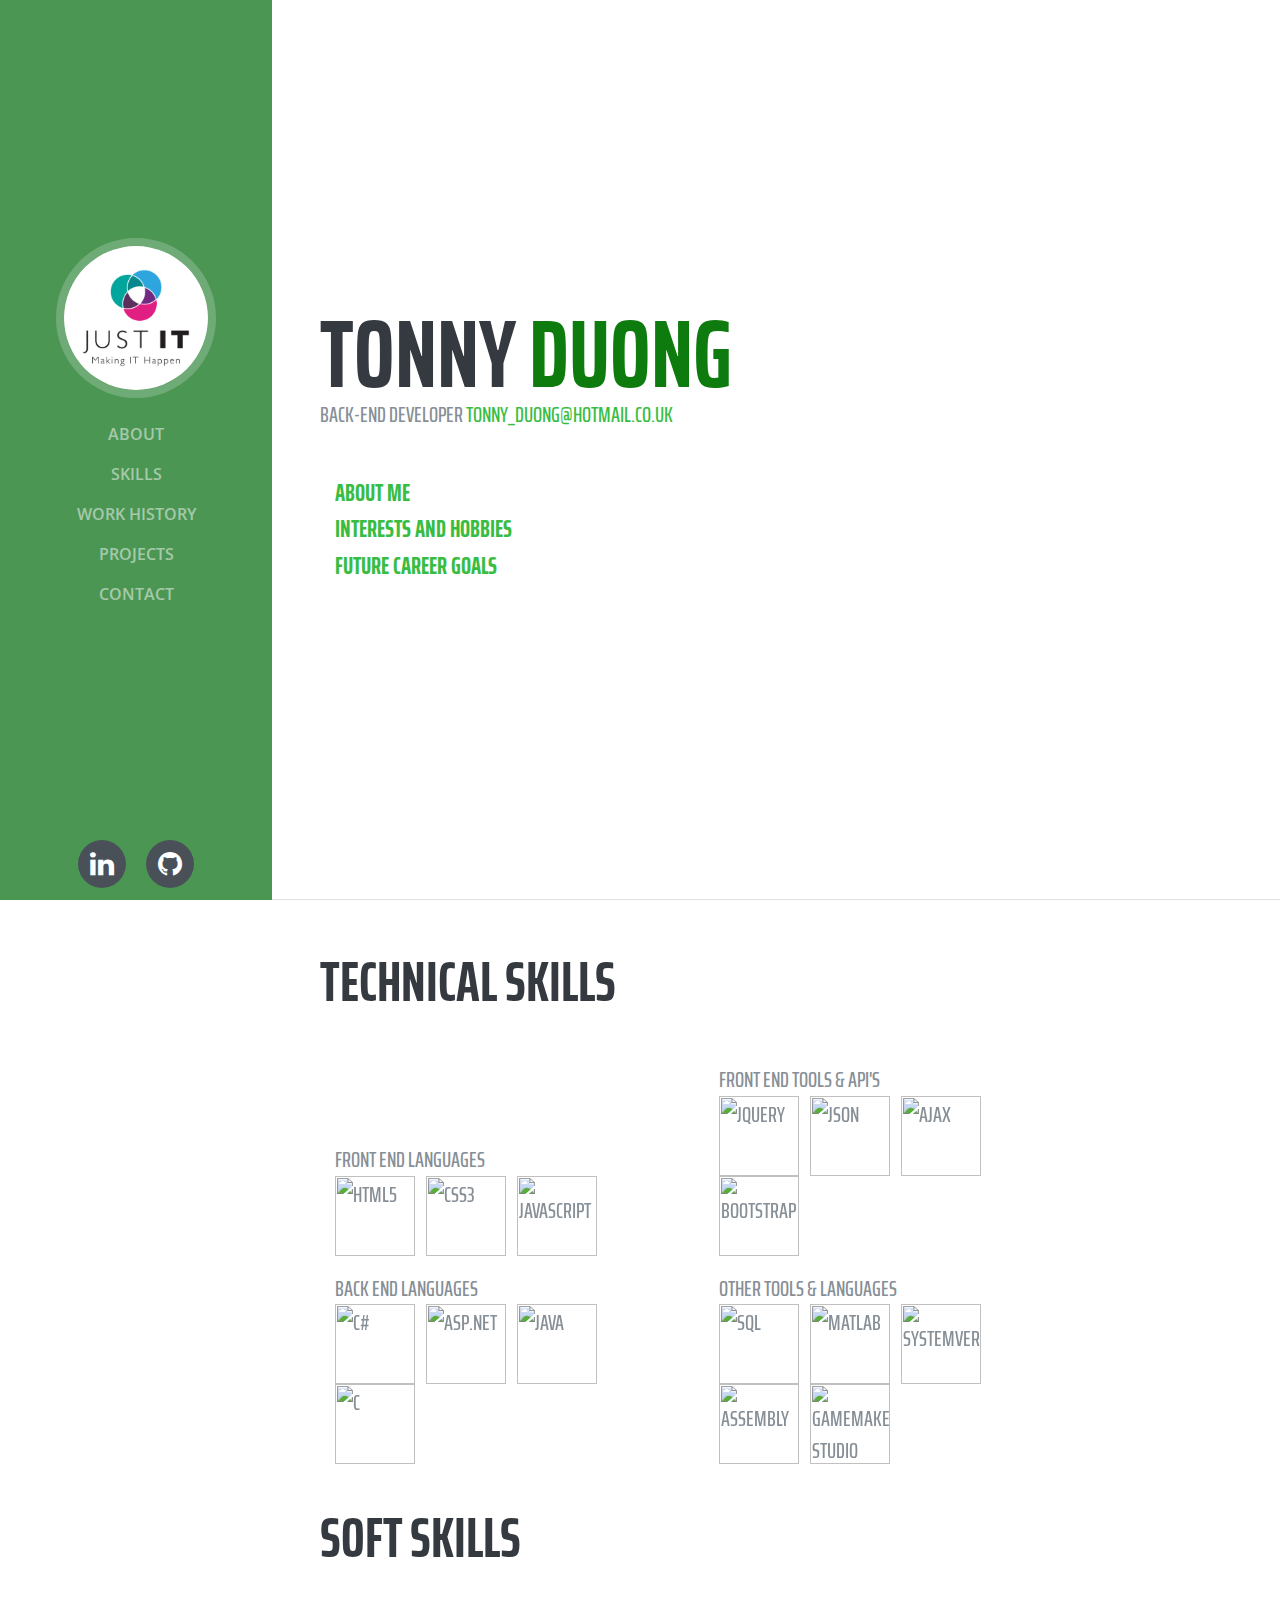
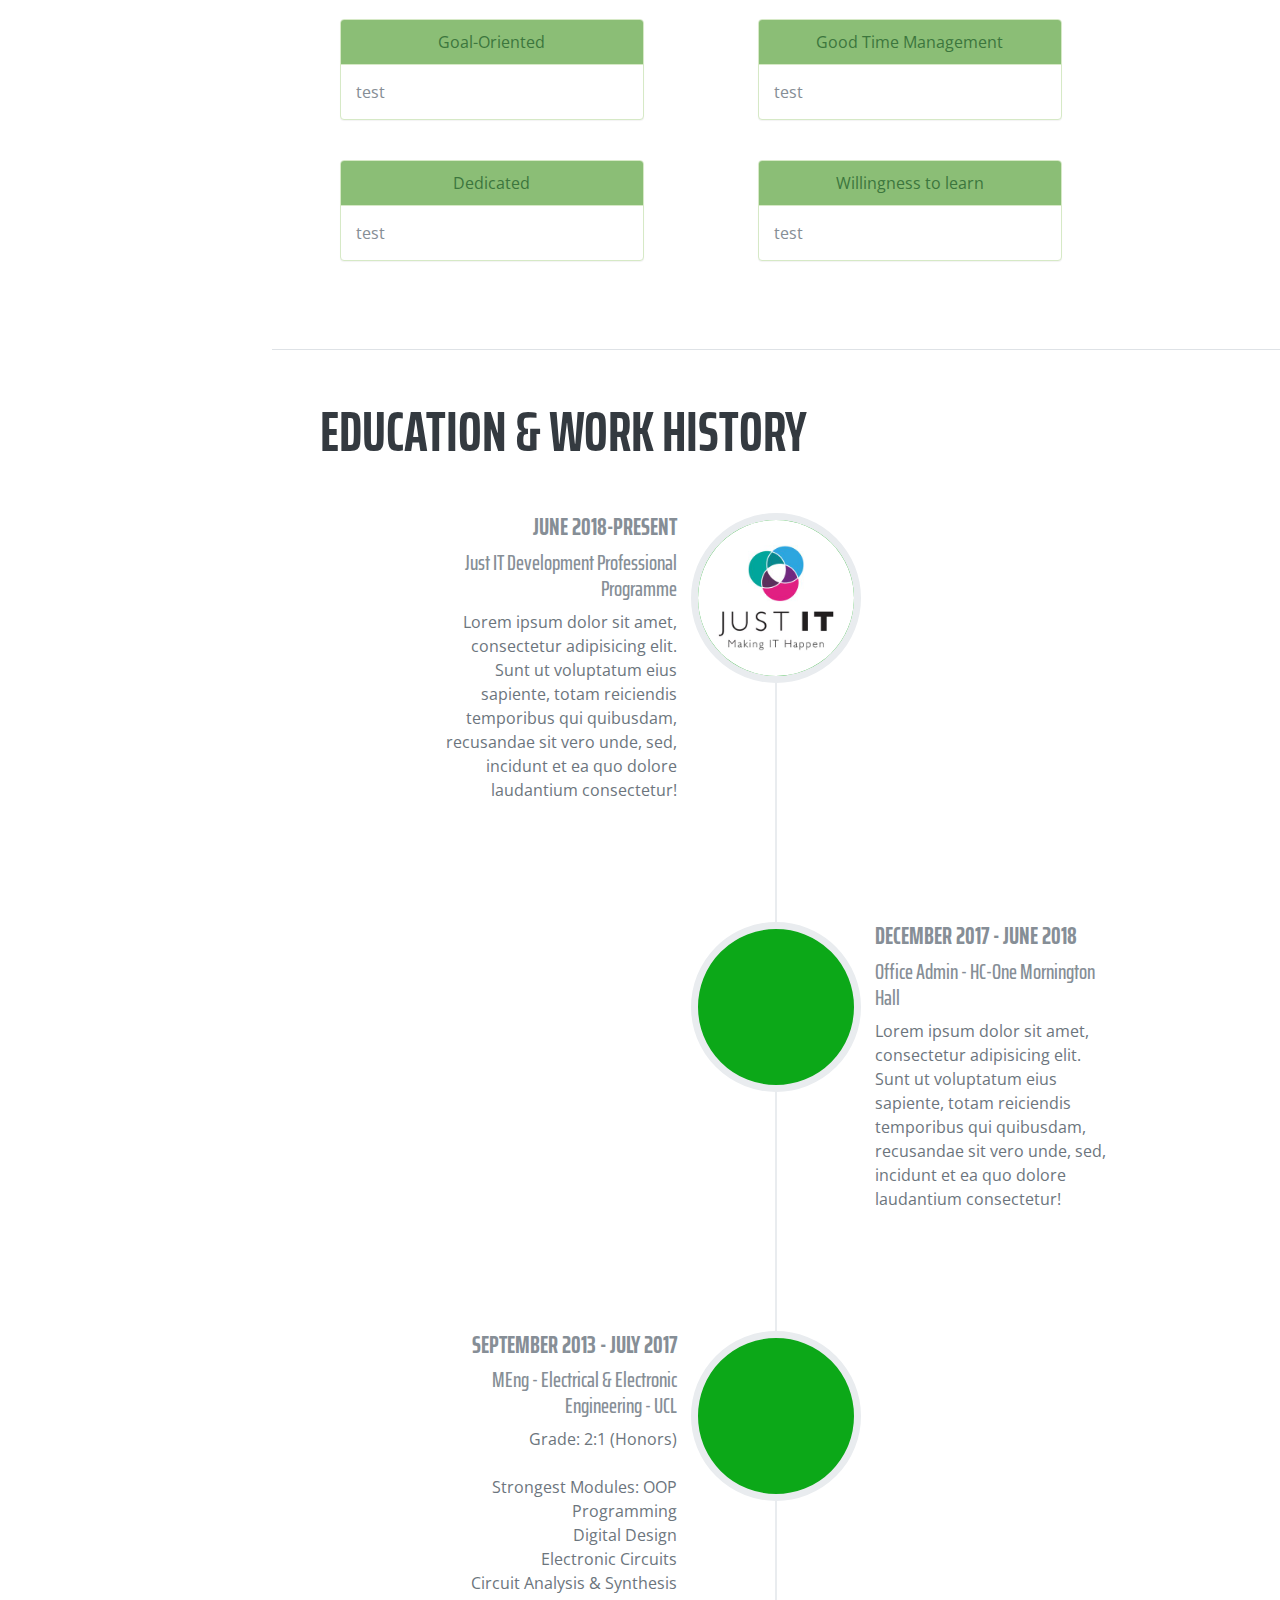
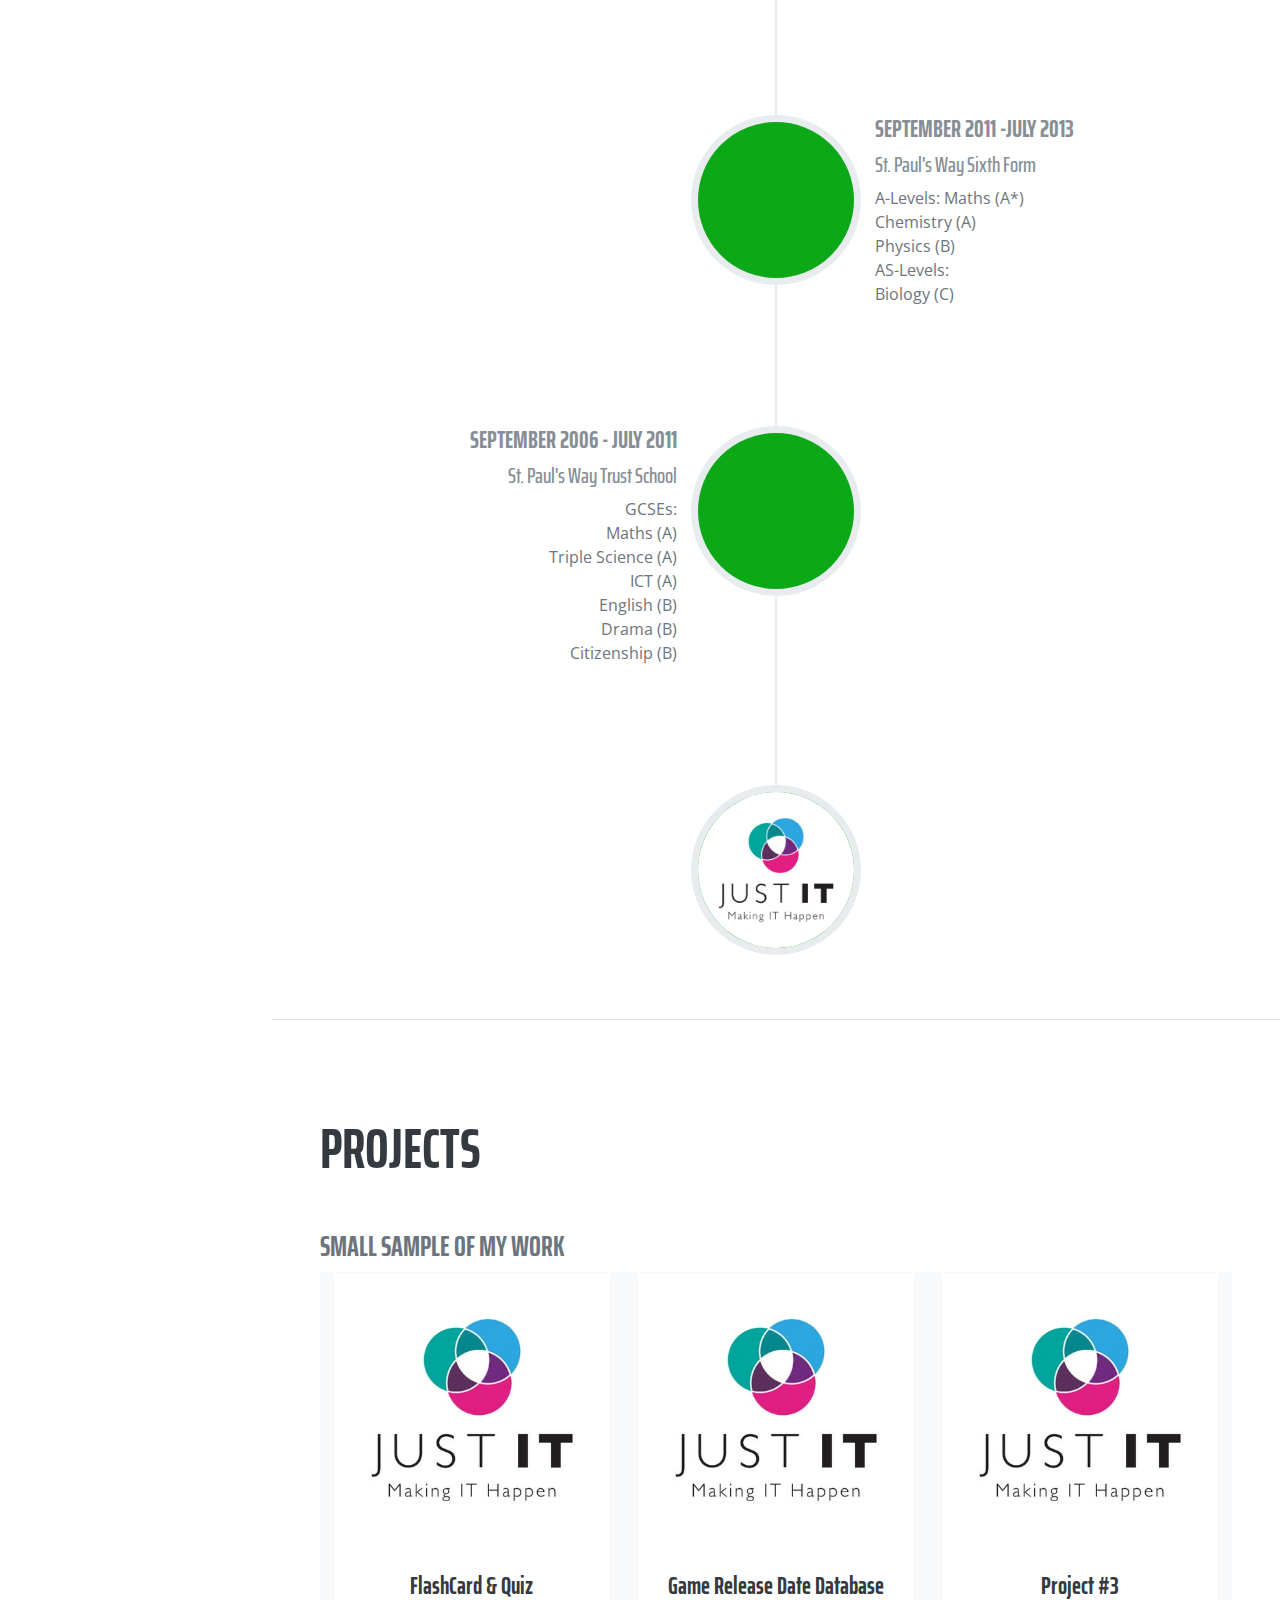
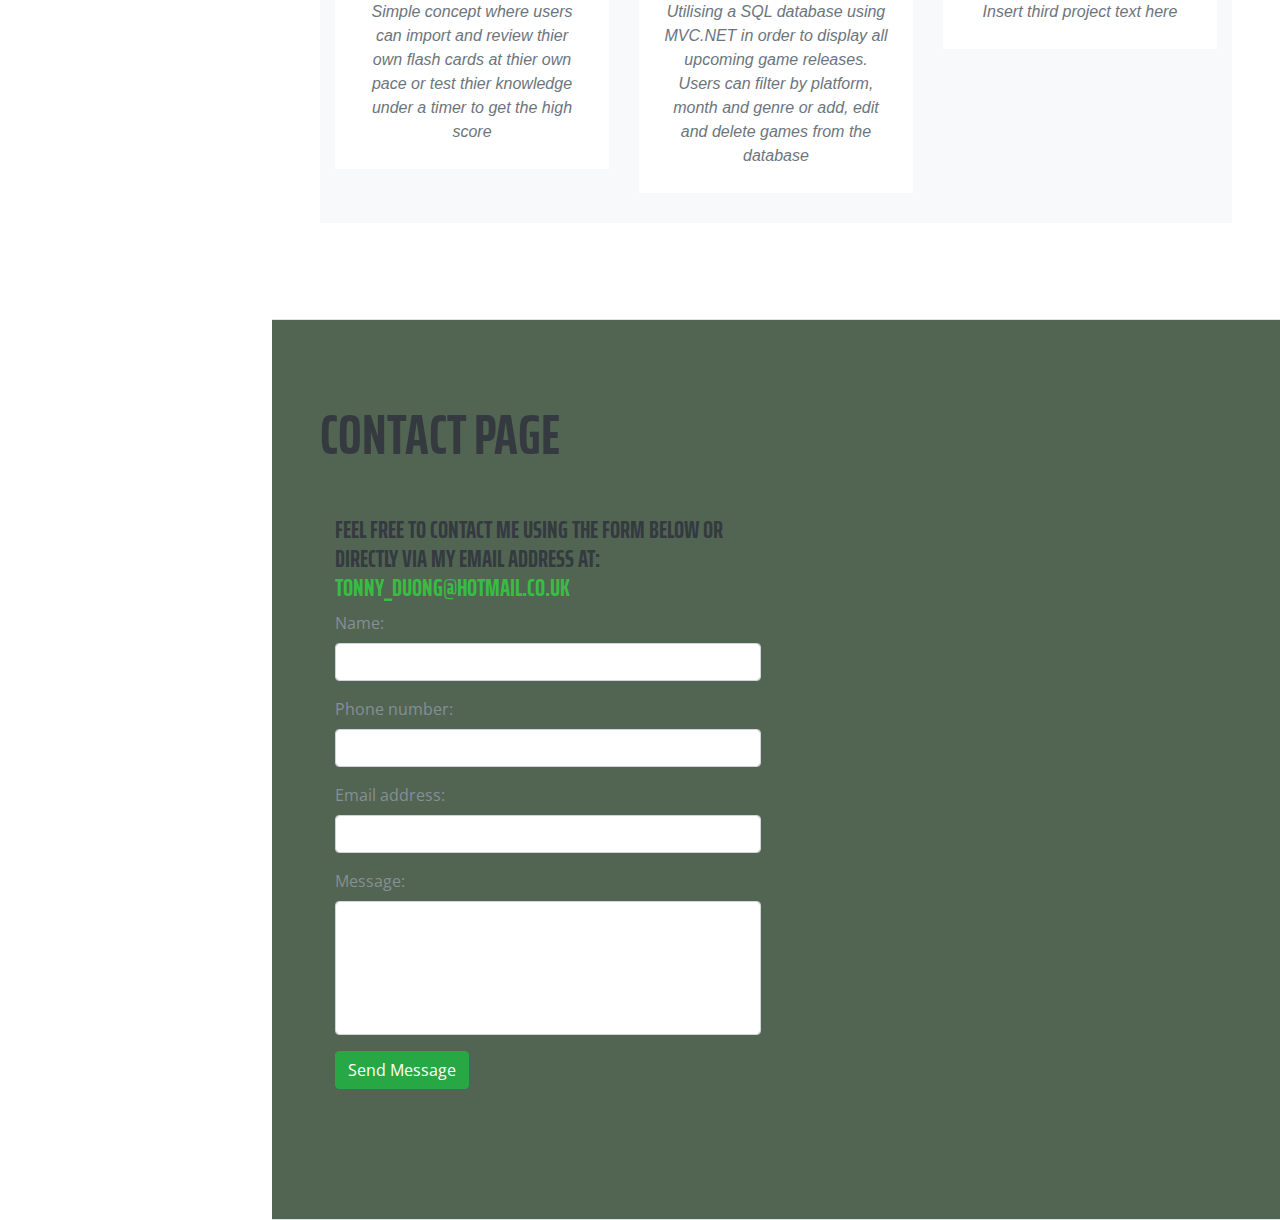
==== index.html @ c0d7cec2 "Add files via upload" ====
<!DOCTYPE html>
<html lang="en">

  <head>

    <meta charset="utf-8">
    <meta name="viewport" content="width=device-width, initial-scale=1, shrink-to-fit=no">
    <meta name="description" content="">
    <meta name="author" content="">

    <title>Portfolio - Tonny Duong</title>

    <!-- Bootstrap core CSS -->
<!--    <link href="vendor/bootstrap/css/bootstrap.min.css" rel="stylesheet">-->
    <link href="https://stackpath.bootstrapcdn.com/bootstrap/4.1.2/css/bootstrap.min.css" rel="stylesheet">
    <link href="../startbootstrap-resume-gh-pages/css/animate.css" rel="stylesheet">
      
    <!-- Custom fonts for this template -->
    <link href="https://fonts.googleapis.com/css?family=Saira+Extra+Condensed:100,200,300,400,500,600,700,800,900" rel="stylesheet">
    <link href="https://fonts.googleapis.com/css?family=Open+Sans:300,300i,400,400i,600,600i,700,700i,800,800i" rel="stylesheet">
    <link href="vendor/font-awesome/css/font-awesome.min.css" rel="stylesheet">
    <link href="vendor/devicons/css/devicons.min.css" rel="stylesheet">
    <link href="vendor/simple-line-icons/css/simple-line-icons.css" rel="stylesheet">


    <!-- GOOGLE FONTS--> 
      <link href="https://fonts.googleapis.com/css?family=Alex+Brush" rel="stylesheet">  <!--fancy-->
      <link href="https://fonts.googleapis.com/css?family=Press+Start+2P" rel="stylesheet">  <!--gamey-->
      
    <!-- Custom styles for this template -->
    <link href="css/resume.css" rel="stylesheet">

  </head>

  <body id="page-top">

<!-----------------------------NAVIGATION----------------------->
    <nav class="navbar navbar-expand-lg navbar-dark bg-primary fixed-top" id="sideNav">
      <a class="navbar-brand js-scroll-trigger" href="#page-top">
        <span class="d-block d-lg-none" style="font-family:'Alex Brush'; font-size:1.5em">Tonny Duong</span>
        <span class="d-none d-lg-block">
          <img class="img-fluid img-profile rounded-circle mx-auto mb-2" src="img/profile.jpg" alt="">
        </span>
      </a>
      <button class="navbar-toggler" type="button" data-toggle="collapse" data-target="#navbarSupportedContent" aria-controls="navbarSupportedContent" aria-expanded="false" aria-label="Toggle navigation">
        <span class="navbar-toggler-icon"></span>
      </button>
      <div class="collapse navbar-collapse" id="navbarSupportedContent">
        <ul class="navbar-nav">
          <li class="nav-item">
            <a class="nav-link js-scroll-trigger" href="#about">About</a>
          </li>
          <li class="nav-item">
            <a class="nav-link js-scroll-trigger" href="#mySkills">Skills</a>
          </li>
          <li class="nav-item">
            <a class="nav-link js-scroll-trigger" href="#myHistory">Work History</a>
          </li>
          <li class="nav-item">
            <a class="nav-link js-scroll-trigger" href="#myProjects">Projects</a>
          </li>
          <li class="nav-item">
            <a class="nav-link js-scroll-trigger" href="#contact">Contact</a>
          </li>
<!--
          <li class="nav-item">
            <a class="nav-link js-scroll-trigger" href="#awards">Awards</a>
          </li>
-->
        </ul>
          
      </div>
        <ul class="list-inline list-social-icons mb-0">
<!--
        <li class="list-inline-item">
          <a href="#">
            <span class="fa-stack fa-lg">
              <i class="fa fa-circle fa-stack-2x"></i>
              <i class="fa fa-facebook fa-stack-1x fa-inverse"></i>
            </span>
          </a>
        </li>
-->
<!--
        <li class="list-inline-item">
          <a href="#">
            <span class="fa-stack fa-lg">
              <i class="fa fa-circle fa-stack-2x"></i>
              <i class="fa fa-twitter fa-stack-1x fa-inverse"></i>
            </span>
          </a>
        </li>
-->
        <li class="list-inline-item">
          <a href="https://uk.linkedin.com/in/tonny-duong-07490477627">
            <span class="fa-stack fa-lg">
              <i class="fa fa-circle fa-stack-2x"></i>
              <i class="fa fa-linkedin fa-stack-1x fa-inverse"></i>
            </span>
          </a>
        </li>
        <li class="list-inline-item">
          <a href="https://github.com/TonyDuon">
            <span class="fa-stack fa-lg">
              <i class="fa fa-circle fa-stack-2x"></i>
              <i class="fa fa-github fa-stack-1x fa-inverse"></i>
            </span>
          </a>
        </li>
      </ul>
    </nav>

<!-----------------------------HOME PAGE------------------------>
    <div class="container-fluid p-0">

      <section class="resume-section p-3 p-lg-5 d-flex d-column" id="about" 
               style="background-image: url(../startbootstrap-resume-gh-pages/img/background-home.jpeg); 
                      background-repeat: no-repeat; 
                      background-size: cover;">
        <div class="my-auto">
          <h1 class="mb-0" >Tonny
            <span class="text-primary">Duong</span>
          </h1>
          <div class="subheading mb-5">Back-End Developer
            <a href="tonny_duong@hotmail.co.uk">tonny_duong@hotmail.co.uk</a>
          </div>
<!--          <p class="mb-5">I am experienced in leveraging agile frameworks to provide a robust synopsis for high level overviews. Iterative approaches to corporate strategy foster collaborative thinking to further the overall value proposition.</p>-->
            
  <div class="container">
  <div class="panel-group" id="accordion">
    <div class="panel panel-info">
      <div class="panel-heading">
        <h4 class="panel-title">
          <a data-toggle="collapse" data-parent="#accordion" href="#collapse1">About Me</a>
        </h4>
      </div>
      <div id="collapse1" class="panel-collapse collapse in">
        <div class="panel-body  aboutText">About Me Text</div><br>
      </div>
    </div>
    <div class="panel panel-danger">
      <div class="panel-heading">
        <h4 class="panel-title">
          <a data-toggle="collapse" data-parent="#accordion" href="#collapse2">Interests and Hobbies</a>
        </h4>
      </div>
      <div id="collapse2" class="panel-collapse collapse">
        <div class="panel-body aboutText">Lorem ipsum dolor sit amet, consectetur adipisicing elit,
        sed do eiusmod tempor incididunt ut labore et dolore magna aliqua. Ut enim ad minim veniam,
        quis nostrudnostrud exercitation ullamco laboris nisi ut aliquip ex ea commodo consequat.</div><br>
      </div>
    </div>
    <div class="panel panel-success">
      <div class="panel-heading">
        <h4 class="panel-title">
          <a data-toggle="collapse" data-parent="#accordion" href="#collapse3">Future Career Goals</a>
        </h4>
      </div>
      <div id="collapse3" class="panel-collapse collapse">
        <div class="panel-body  aboutText">Lorem ipsum dolor sit amet, consectetur adipisicing elit,
        sed do eiusmod tempor incididunt ut labore et dolore magna aliqua. Ut enim ad minim veniam,
        quis nostrud exercitation ullamco laboris nisi ut aliquip ex ea commodo consequat.</div><br>
      </div>
    </div>
  </div> 
</div>    
        </div>
      </section>
      </div>
<!-----------------------------SKILLS--------------------------->
        
      <section class="resume-section p-3 p-lg-5 d-flex flex-column" id="mySkills">
        <div class="my-auto">
          <h2 class="mb-5 wow animated fadeInUp">Technical Skills</h2>

            <div class="subheading  col-md-5 wow animated fadeInUp" style="display:inline-block;"> Front End Languages
            
            <ul class="list-inline  wow animated delay-1s fadeIn" >
                <li class="list-inline-item"><img src="../startbootstrap-resume-gh-pages/img/HTML_Logo.png" class="myIcon" Title="HTML5"/></li>  
                <li class="list-inline-item"><img src="../startbootstrap-resume-gh-pages/img/CSS_Logo.png" class="myIcon" Title="CSS3"/></li>
                <li class="list-inline-item"><img src="../startbootstrap-resume-gh-pages/img/Javascript_Logo.png" class="myIcon" Title="Javascript"/></li>
                
            </ul>
            </div> 
            
            <div class="subheading  col-md-5 wow animated fadeInUp" style="display:inline-block;"> Front End Tools &amp; API's
            <ul class="list-inline  wow animated delay-1s fadeIn" >
                <li class="list-inline-item"><img src="../startbootstrap-resume-gh-pages/img/JQuery_Logo.png" class="myIcon" Title="JQuery"/></li>
                <li class="list-inline-item"><img src="../startbootstrap-resume-gh-pages/img/JSON_Logo.png" class="myIcon" Title="JSON"/></li>
                <li class="list-inline-item"><img src="../startbootstrap-resume-gh-pages/img/AJAX_logo.png" class="myIcon" Title="AJAX"/></li>
                <li class="list-inline-item"><img src="../startbootstrap-resume-gh-pages/img/Bootstrap_logo.png" class="myIcon" Title="Bootstrap"/></li>
            </ul>
            </div>
<!--
          <ul class="list-inline list-icons">
            <li class="list-inline-item">
              <i class="devicons devicons-html5"></i>
            </li>
            <li class="list-inline-item">
              <i class="devicons devicons-css3"></i>
            </li>
            <li class="list-inline-item">
              <i class="devicons devicons-javascript"></i>
            </li>
            <li class="list-inline-item">
              <i class="devicons devicons-jquery"></i>
            </li>
            <li class="list-inline-item">
              <i class="devicons devicons-sass"></i>
            </li>
            <li class="list-inline-item">
              <i class="devicons devicons-less"></i>
            </li>
            <li class="list-inline-item">
              <i class="devicons devicons-bootstrap"></i>
            </li>
            <li class="list-inline-item">
              <i class="devicons devicons-wordpress"></i>
            </li>
            <li class="list-inline-item">
              <i class="devicons devicons-grunt"></i>
            </li>
            <li class="list-inline-item">
              <i class="devicons devicons-gulp"></i>
            </li>
            <li class="list-inline-item">
              <i class="devicons devicons-npm"></i>
            </li>
          </ul>
-->
            
            
            
            
            
        <div class="subheading col-md-5 wow animated fadeInUp" style="display:inline-block;">Back End Languages
            
        <ul class="list-inline  wow animated delay-1s fadeIn">
            <li class="list-inline-item"><img src="../startbootstrap-resume-gh-pages/img/CSharp_Logo.png" class="myIcon" Title="C#"/></li>    
            <li class="list-inline-item"><img src="../startbootstrap-resume-gh-pages/img/ASPNet_Logo.jpg" class="myIcon" Title="ASP.NET"/></li> 
<!--            <li class="list-inline-item">MVC</li> -->
            <li class="list-inline-item"><img src="../startbootstrap-resume-gh-pages/img/Java_Logo.png" class="myIcon" Title="Java"/></li>    
            <li class="list-inline-item"><img src="../startbootstrap-resume-gh-pages/img/C_Logo.png" class="myIcon" Title="C"/></li>      
        </ul>    
        </div>   
            
        <div class="subheading col-md-5 wow animated fadeInUp" style="display:inline-block;">Other Tools &amp; Languages 
        <ul class="list-inline  wow animated delay-1s fadeIn">
               
            <li class="list-inline-item"><img src="../startbootstrap-resume-gh-pages/img/SQL_Logo.png" class="myIcon" Title="SQL"/></li>
            <li class="list-inline-item"><img src="../startbootstrap-resume-gh-pages/img/Matlab_Logo.png" class="myIcon" Title="Matlab"/></li>
            <li class="list-inline-item"><img src="../startbootstrap-resume-gh-pages/img/SystemVerilog.png" class="myIcon" Title="SystemVerilog"/></li>
            <li class="list-inline-item"><img src="../startbootstrap-resume-gh-pages/img/Assembly_Logo.png" class="myIcon" Title="Assembly"/></li>
            <li class="list-inline-item"><img src="../startbootstrap-resume-gh-pages/img/GameMakerStudio-Logo.png" class="myIcon" Title="Gamemaker Studio"/></li>
        </ul>    
        </div>   
            
            
            
<!--
       <div class="subheading mb-3 wow animated fadeInUp">Programming Softwares</div>
       <ul class="list-inline wow animated delay-1s fadeInUp">
            
            <li class="list-inline-item"><img src="../startbootstrap-resume-gh-pages/img/Visualstudio_Logo.png" class="myIcon" Title="Visual Studio 2017"/></li>
            <li class="list-inline-item"><img src="../startbootstrap-resume-gh-pages/img/sql-server-17_Logo.png" class="myIcon" Title="Microsoft SQL Server Management Studio 17"/></li>
            <li class="list-inline-item"><img src="../startbootstrap-resume-gh-pages/img/Brackets_Logo.png" class="myIcon" Title="Brackets"/></li>
            <li class="list-inline-item"><img src="../startbootstrap-resume-gh-pages/img/Eclipse_Logo.jpeg" class="myIcon" Title="Eclipse"/></li>
            <li class="list-inline-item"><img src="../startbootstrap-resume-gh-pages/img/Energia_Logo.png" class="myIcon" Title="Energia"/></li>
           <li class="list-inline-item"><img src="../startbootstrap-resume-gh-pages/img/Unity_Logo.png" class="myIcon" Title="Unity"/></li>
           
        </ul>
-->
<!--
          <div class="resume-item d-flex flex-column flex-md-row mb-5">
            <div class="resume-content mr-auto">
              <h3 class="mb-0">Senior Web Developer</h3>
              <div class="subheading mb-3">Intelitec Solutions</div>
              <p>Bring to the table win-win survival strategies to ensure proactive domination. At the end of the day, going forward, a new normal that has evolved from generation X is on the runway heading towards a streamlined cloud solution. User generated content in real-time will have multiple touchpoints for offshoring.</p>
            </div>
            <div class="resume-date text-md-right">
              <span class="text-primary">March 2013 - Present</span>
            </div>
          </div>

          <div class="resume-item d-flex flex-column flex-md-row mb-5">
            <div class="resume-content mr-auto">
              <h3 class="mb-0">Web Developer</h3>
              <div class="subheading mb-3">Intelitec Solutions</div>
              <p>Capitalize on low hanging fruit to identify a ballpark value added activity to beta test. Override the digital divide with additional clickthroughs from DevOps. Nanotechnology immersion along the information highway will close the loop on focusing solely on the bottom line.</p>
            </div>
            <div class="resume-date text-md-right">
              <span class="text-primary">December 2011 - March 2013</span>
            </div>
          </div>
-->
<br><br>
          <h2 class="mb-5 wow animated fadeInUp">Soft Skills</h2>
            
          
<div class="basicboot skillContainer" style="text-align: left; display:inline-block;" >

    <div class="basicboot  panel panel-success col-md-4 wow animated fadeInLeft skill" style="padding-left:0px; padding-right:0px;">
      <div class="basicboot panel-heading" style=" text-align: center;">Goal-Oriented</div>
      <div class="basicboot panel-body wow animated fadeIn delay-1s">test</div>
    </div>

    <div class="basicboot skill panel panel-success col-md-4 wow animated fadeInRight" style="padding-left:0px; padding-right:0px;">
      <div class="basicboot panel-heading" style=" text-align: center;">Good Time Management</div>
      <div class="basicboot panel-body wow animated fadeIn delay-1s">test</div>
    </div>

    <div class="basicboot skill panel panel-success col-md-4 wow animated fadeInLeft" style="padding-left:0px; padding-right:0px;">
      <div class="basicboot panel-heading" style=" text-align: center;">Dedicated</div>
      <div class="basicboot panel-body wow animated fadeIn delay-1s">test</div>
    </div> 

    <div class="basicboot skill panel panel-success col-md-4 wow animated fadeInRight" style="padding-left:0px; padding-right:0px;">
      <div class="basicboot panel-heading" style=" text-align: center;">Willingness to learn</div>
      <div class="basicboot panel-body wow animated fadeIn delay-1s">test</div>
    </div>
 
</div>
            
<!--          <div class="subheading mb-3">Workflow</div>-->
<!--
          <ul class="fa-ul mb-0">
            <li>
              <i class="fa-li fa fa-check"></i>
              Mobile-First, Responsive Design</li>
            <li>
              <i class="fa-li fa fa-check"></i>
              Cross Browser Testing &amp; Debugging</li>
            <li>
              <i class="fa-li fa fa-check"></i>
              Cross Functional Teams</li>
            <li>
              <i class="fa-li fa fa-check"></i>
              Agile Development &amp; Scrum</li>
          </ul>
-->
<!--
          <div class="resume-item d-flex flex-column flex-md-row mb-5">
            <div class="resume-content mr-auto">
              <h3 class="mb-0">Junior Web Designer</h3>
              <div class="subheading mb-3">Shout! Media Productions</div>
              <p>Podcasting operational change management inside of workflows to establish a framework. Taking seamless key performance indicators offline to maximise the long tail. Keeping your eye on the ball while performing a deep dive on the start-up mentality to derive convergence on cross-platform integration.</p>
            </div>
            <div class="resume-date text-md-right">
              <span class="text-primary">July 2010 - December 2011</span>
            </div>
          </div>

          <div class="resume-item d-flex flex-column flex-md-row">
            <div class="resume-content mr-auto">
              <h3 class="mb-0">Web Design Intern</h3>
              <div class="subheading mb-3">Shout! Media Productions</div>
              <p>Collaboratively administrate empowered markets via plug-and-play networks. Dynamically procrastinate B2C users after installed base benefits. Dramatically visualize customer directed convergence without revolutionary ROI.</p>
            </div>
            <div class="resume-date text-md-right">
              <span class="text-primary">September 2008 - June 2010</span>
            </div>
          </div>
-->

        </div>

          
          
      </section>

 <!-----------------------------HISTORY-------------------------> 
      <section class="resume-section p-3 p-lg-5 d-flex flex-column" id="myHistory">
        <div class="my-auto">
          <h2 class="mb-5 wow animated fadeInUp">Education &amp; Work History</h2>

<!--
          <div class="resume-item d-flex flex-column flex-md-row mb-5">
            <div class="resume-content mr-auto">
              <h3 class="mb-0">University of Colorado Boulder</h3>
              <div class="subheading mb-3">Bachelor of Science</div>
              <div>Computer Science - Web Development Track</div>
              <p>GPA: 3.23</p>
            </div>
            <div class="resume-date text-md-right">
              <span class="text-primary">August 2006 - May 2010</span>
            </div>
          </div>

          <div class="resume-item d-flex flex-column flex-md-row">
            <div class="resume-content mr-auto">
              <h3 class="mb-0">James Buchanan High School</h3>
              <div class="subheading mb-3">Technology Magnet Program</div>
              <p>GPA: 3.56</p>
            </div>
            <div class="resume-date text-md-right">
              <span class="text-primary">August 2002 - May 2006</span>
            </div>
          </div>
-->

        </div>
          
<!--              <section id="about">-->
      <div class="container">
<!--
        <div class="row">
          <div class="col-lg-12 text-center">
            <h2 class="section-heading text-uppercase">About</h2>
            <h3 class="section-subheading text-muted">Lorem ipsum dolor sit amet consectetur.</h3>
          </div>
        </div>
-->
        <div class="row">
          <div class="col-lg-12">
            <ul class="timeline">
<!--
                <li class="timeline-inverted">
                <div class="timeline-image">
                  <img class="rounded-circle img-fluid" src="img/about/2.jpg" alt="">
                </div>
                <div class="timeline-panel">
                  <div class="timeline-heading">
                    <h4>March 2011</h4>
                    <h4 class="subheading">An Agency is Born</h4>
                  </div>
                  <div class="timeline-body">
                    <p class="text-muted">Lorem ipsum dolor sit amet, consectetur adipisicing elit. Sunt ut voluptatum eius sapiente, totam reiciendis temporibus qui quibusdam, recusandae sit vero unde, sed, incidunt et ea quo dolore laudantium consectetur!</p>
                  </div>
                </div>
              </li>
-->
              <li class="wow animated fadeInUp">
                <div class="timeline-image">
                  <img class="rounded-circle img-fluid" src="../startbootstrap-resume-gh-pages/img/profile.jpg" alt="">
                </div>
                <div class="timeline-panel wow animated fadeInRight">
                  <div class="timeline-heading">
                    <h4>June 2018-Present</h4>
                    <h4 class="subheading">Just IT Development Professional Programme</h4>
                  </div>
                  <div class="timeline-body">
                    <p class="text-muted">Lorem ipsum dolor sit amet, consectetur adipisicing elit. Sunt ut voluptatum eius sapiente, totam reiciendis temporibus qui quibusdam, recusandae sit vero unde, sed, incidunt et ea quo dolore laudantium consectetur!</p>
                  </div>
                </div>
              </li>
                
              <li class="timeline-inverted wow animated fadeInUp">
                <div class="timeline-image">
                  <img class="rounded-circle img-fluid" src="../startbootstrap-resume-gh-pages/img/MGH.jpg" alt="">
                </div>
                <div class="timeline-panel wow animated fadeInLeft">
                  <div class="timeline-heading">
                    <h4>December 2017 - June 2018</h4>
                    <h4 class="subheading">Office Admin - HC-One Mornington Hall</h4>
                  </div>
                  <div class="timeline-body">
                    <p class="text-muted">Lorem ipsum dolor sit amet, consectetur adipisicing elit. Sunt ut voluptatum eius sapiente, totam reiciendis temporibus qui quibusdam, recusandae sit vero unde, sed, incidunt et ea quo dolore laudantium consectetur!</p>
                  </div>
                </div>
              </li>
              <li class="wow animated fadeInUp">
                <div class="timeline-image">
                  <img class="rounded-circle img-fluid" src="../startbootstrap-resume-gh-pages/img/ucl.jpg" alt="">
                </div>
                <div class="timeline-panel  wow animated fadeInRight">
                  <div class="timeline-heading">
                    <h4>September 2013 - July 2017</h4>
                    <h4 class="subheading">MEng - Electrical &amp; Electronic Engineering - UCL</h4>
                  </div>
                  <div class="timeline-body">
                    <p class="text-muted">Grade: 2:1 (Honors) <br><br>
                        Strongest Modules:
                        OOP Programming <br>
                        Digital Design <br>
                        Electronic Circuits <br>
                        Circuit Analysis &amp; Synthesis <br>
                      
                      
                      </p>
                  </div>
                </div>
              </li>
              <li class="timeline-inverted wow animated fadeInUp">
                <div class="timeline-image">
                  <img class="rounded-circle img-fluid" src="../startbootstrap-resume-gh-pages/img/stPaulsWaySixth.jpg" alt="">
                </div>
                <div class="timeline-panel wow animated fadeInLeft">
                  <div class="timeline-heading">
                    <h4>September 2011 -July 2013</h4>
                    <h4 class="subheading">St. Paul's Way Sixth Form</h4>
                  </div>
                  <div class="timeline-body">
                    <p class="text-muted">A-Levels: Maths (A*)<br> Chemistry (A) <br> Physics (B)</p>
                      <p class="text-muted">AS-Levels: <br>Biology (C)</p>
                  </div>
                </div>
              </li>

              <li class="wow animated fadeInUp">
                <div class="timeline-image">
                  <img class="rounded-circle img-fluid" src="../startbootstrap-resume-gh-pages/img/stPaulsWay.jpeg" alt="">
                </div>
                <div class="timeline-panel wow animated fadeInRight">
                  <div class="timeline-heading">
                    <h4>September 2006 - July 2011</h4>
                    <h4 class="subheading">St. Paul's Way Trust School</h4>
                  </div>
                  <div class="timeline-body">
                    <p class="text-muted">GCSEs: <br>
                      Maths (A) <br>
                      Triple Science (A) <br>
                      ICT (A) <br>
                      English (B) <br>
                      Drama (B) <br>
                      Citizenship (B) 
                      
                      </p>
                  </div>
                </div>
              </li>
                
              <li class="timeline-inverted  wow animated fadeInUp">
                <div class="timeline-image">
                    <img class="rounded-circle img-fluid" src="../startbootstrap-resume-gh-pages/img/profile.jpg" alt="">
                </div>
              </li> 
            </ul>
          </div>
        </div>
      </div>
    </section>
<!--      </section>-->

<!-----------------------------PROJECTS------------------------->
      <section class="resume-section p-3 p-lg-5 d-flex flex-column" id="myProjects">
        <div class="my-auto">
          <h2 class="mb-5">Projects</h2>
          <h3 class="section-subheading text-muted">Small sample of my work</h3>

            <section class="bg-light" id="portfolio">
      <div class="container">
        <div class="row">
          <div class="col-lg-12 text-center">

          </div>
        </div>
        <div class="row">
          <div class="col-md-4 col-sm-6 portfolio-item">
            <a class="portfolio-link" data-toggle="modal" href="#portfolioModal1">
              <div class="portfolio-hover">
                <div class="portfolio-hover-content">
                  <i class="fa fa-plus fa-3x"></i>
                </div>
              </div>
              <img class="img-fluid" src="../startbootstrap-resume-gh-pages/img/profile.jpg" alt="">
            </a>
            <div class="portfolio-caption">
              <h4>FlashCard &amp; Quiz</h4>
              <p class="text-muted">Simple concept where users can import and review thier own flash cards at thier own pace or test thier knowledge under a timer to get the high score</p>
            </div>
          </div>
          <div class="col-md-4 col-sm-6 portfolio-item">
            <a class="portfolio-link" data-toggle="modal" href="#portfolioModal2">
              <div class="portfolio-hover">
                <div class="portfolio-hover-content">
                  <i class="fa fa-plus fa-3x"></i>
                </div>
              </div>
              <img class="img-fluid" src="../startbootstrap-resume-gh-pages/img/profile.jpg" alt="">
            </a>
            <div class="portfolio-caption">
              <h4>Game Release Date Database</h4>
              <p class="text-muted">Utilising a SQL database using MVC.NET in order to display all upcoming game releases. Users can filter by platform, month and genre or add, edit and delete games from the database</p>
            </div>
          </div>
          <div class="col-md-4 col-sm-6 portfolio-item">
            <a class="portfolio-link" data-toggle="modal" href="#portfolioModal3">
              <div class="portfolio-hover">
                <div class="portfolio-hover-content">
                  <i class="fa fa-plus fa-3x"></i>
                </div>
              </div>
              <img class="img-fluid" src="../startbootstrap-resume-gh-pages/img/profile.jpg" alt="">
            </a>
            <div class="portfolio-caption">
              <h4>Project #3</h4>
              <p class="text-muted">Insert third project text here</p>
            </div>
          </div>
<!--
          <div class="col-md-4 col-sm-6 portfolio-item">
            <a class="portfolio-link" data-toggle="modal" href="#portfolioModal4">
              <div class="portfolio-hover">
                <div class="portfolio-hover-content">
                  <i class="fa fa-plus fa-3x"></i>
                </div>
              </div>
              <img class="img-fluid" src="../startbootstrap-resume-gh-pages/img/profile.jpg" alt="">
            </a>
            <div class="portfolio-caption">
              <h4>Project #4</h4>
              <p class="text-muted">Branding</p>
            </div>
          </div>
-->
<!--
          <div class="col-md-4 col-sm-6 portfolio-item">
            <a class="portfolio-link" data-toggle="modal" href="#portfolioModal5">
              <div class="portfolio-hover">
                <div class="portfolio-hover-content">
                  <i class="fa fa-plus fa-3x"></i>
                </div>
              </div>
              <img class="img-fluid" src="../startbootstrap-resume-gh-pages/img/profile.jpg" alt="">
            </a>
            <div class="portfolio-caption">
              <h4>Project #5</h4>
              <p class="text-muted">Website Design</p>
            </div>
          </div>
-->
<!--
          <div class="col-md-4 col-sm-6 portfolio-item">
            <a class="portfolio-link" data-toggle="modal" href="#portfolioModal6">
              <div class="portfolio-hover">
                <div class="portfolio-hover-content">
                  <i class="fa fa-plus fa-3x"></i>
                </div>
              </div>
              <img class="img-fluid" src="../startbootstrap-resume-gh-pages/img/profile.jpg" alt="">
            </a>
            <div class="portfolio-caption">
              <h4>Project #6</h4>
              <p class="text-muted">Photography</p>
            </div>
          </div>
-->
        </div>
      </div>
    </section>
            
            
          
        </div>
      </section>

<!-----------------------------CONTACT US----------------------->
      <section class="resume-section p-3 p-lg-5 d-flex flex-column" id="contact" style="background-color: hsla(125, 19%, 25%, 0.86)">
        <div class="my-auto">
          <h2 class="mb-5">Contact Page</h2>
<!--
          <p>Apart from being a web developer, I enjoy most of my time being outdoors. In the winter, I am an avid skiier and novice ice climber. During the warmer months here in Colorado, I enjoy mountain biking, free climbing, and kayaking.</p>
          <p class="mb-0">When forced indoors, I follow a number of sci-fi and fantasy genre movies and television shows, I am an aspiring chef, and I spend a large amount of my free time exploring the latest technolgy advancements in the front-end web development world.</p>
-->

  <div class="container" >
    <div class="row">
        <!-- Contact Form -->
        <!-- Email address and subject line for the contact form set in bin/contact_me.php file. -->
        <div class="col-md-0"></div>
        <div id="emailForm" class="col-md-6">
            <div class="row">
            <div class="col-md-12">
                <h4>Feel free to contact me using the form below or directly via my email address at: <a href="tonny_duong@hotmail.co.uk">tonny_duong@hotmail.co.uk</a></h4>
                <form name="sentMessage" id="contactForm" novalidate>
                    <div class="control-group form-group">
                        <div class="controls">
                            <label>Name:</label>
                            <input type="text" class="form-control" id="name" required data-validation-required-message="Please enter your name.">
                            <p class="help-block"></p>
                        </div>
                    </div>
                    <div class="control-group form-group">
                        <div class="controls">
                            <label>Phone number:</label>
                            <input type="tel" class="form-control" id="phone" required data-validation-required-message="Please enter your phone number.">
                        </div>
                    </div>
                    <div class="control-group form-group">
                        <div class="controls">
                            <label>Email address:</label>
                            <input type="email" class="form-control" id="email" required data-validation-required-message="Please enter your email address.">
                        </div>
                    </div>
                    <div class="control-group form-group">
                        <div class="controls">
                            <label>Message:</label>
                            <textarea rows="5" cols="100" class="form-control" id="message" required data-validation-required-message="Please enter your message" maxlength="999" style="resize:none"></textarea>
                        </div>
                    </div>
                    <div id="success"></div>
                    <!-- For success/fail messages -->
                    <div id="submitButtonDiv">
                        <button type="submit" id="submitButton" class="btn btn-success">Send Message</button>
                    </div>
                </form>
                <br/>
                <br/>
            </div><!--col-->
        </div><!--row-->
    </div> <!--end email form -->

 


            
            
            
            
        </div>
      </div>
                </div>
      </section>

<!--
      <section class="resume-section p-3 p-lg-5 d-flex flex-column" id="awards">
        <div class="my-auto">
          <h2 class="mb-5">Awards &amp; Certifications</h2>
          <ul class="fa-ul mb-0">
            <li>
              <i class="fa-li fa fa-trophy text-warning"></i>
              Google Analytics Certified Developer</li>
            <li>
              <i class="fa-li fa fa-trophy text-warning"></i>
              Mobile Web Specialist - Google Certification</li>
            <li>
              <i class="fa-li fa fa-trophy text-warning"></i>
              1<sup>st</sup>
              Place - University of Colorado Boulder - Emerging Tech Competition 2009</li>
            <li>
              <i class="fa-li fa fa-trophy text-warning"></i>
              1<sup>st</sup>
              Place - University of Colorado Boulder - Adobe Creative Jam 2008 (UI Design Category)</li>
            <li>
              <i class="fa-li fa fa-trophy text-warning"></i>
              2<sup>nd</sup>
              Place - University of Colorado Boulder - Emerging Tech Competition 2008</li>
            <li>
            <li>
              <i class="fa-li fa fa-trophy text-warning"></i>
              1<sup>st</sup>
              Place - James Buchanan High School - Hackathon 2006</li>
            <li>
              <i class="fa-li fa fa-trophy text-warning"></i>
              3<sup>rd</sup>
              Place - James Buchanan High School - Hackathon 2005</li>
          </ul>
        </div>
      </section>
-->


      
      
      
      
<!------------------------MODEL-------------------------->
      
      
      <!-- Modal 1 -->
    <div class="portfolio-modal modal fade" id="portfolioModal1" tabindex="-1" role="dialog" aria-hidden="true">
      <div class="modal-dialog">
        <div class="modal-content">
          <div class="close-modal" data-dismiss="modal">
            <div class="lr">
              <div class="rl"></div>
            </div>
          </div>
          <div class="container">
            <div class="row">
              <div class="col-lg-8 mx-auto">
                <div class="modal-body">
                  <!-- Project Details Go Here -->
                  <h2 class="text-uppercase">Project Name</h2>
                  <p class="item-intro text-muted">Lorem ipsum dolor sit amet consectetur.</p>
                
                    
                    
                    <img class="img-fluid d-block mx-auto" src="../startbootstrap-resume-gh-pages/img/profile.jpg" alt="">
                  <p>Use this area to describe your project. Lorem ipsum dolor sit amet, consectetur adipisicing elit. Est blanditiis dolorem culpa incidunt minus dignissimos deserunt repellat aperiam quasi sunt officia expedita beatae cupiditate, maiores repudiandae, nostrum, reiciendis facere nemo!</p>
                  <ul class="list-inline">
                    <li>Date: January 2017</li>
                    <li>Client: Threads</li>
                    <li>Category: Illustration</li>
                  </ul>
                  <button class="btn btn-success" data-dismiss="modal" type="button">
                    <i class="fa fa-times"></i>
                    Run Program</button>
                  <button class="btn btn-primary" data-dismiss="modal" type="button">
                    <i class="fa fa-times"></i>
                    Source Code</button>
                </div>
              </div>
            </div>
          </div>
        </div>
      </div>
    </div>

    <!-- Modal 2 -->
    <div class="portfolio-modal modal fade" id="portfolioModal2" tabindex="-1" role="dialog" aria-hidden="true">
      <div class="modal-dialog">
        <div class="modal-content">
          <div class="close-modal" data-dismiss="modal">
            <div class="lr">
              <div class="rl"></div>
            </div>
          </div>
          <div class="container">
            <div class="row">
              <div class="col-lg-8 mx-auto">
                <div class="modal-body">
                  <!-- Project Details Go Here -->
                  <h2 class="text-uppercase">Project Name</h2>
                  <p class="item-intro text-muted">Lorem ipsum dolor sit amet consectetur.</p>
                  <img class="img-fluid d-block mx-auto" src="../startbootstrap-resume-gh-pages/img/profile.jpg" alt="">
                  <p>Use this area to describe your project. Lorem ipsum dolor sit amet, consectetur adipisicing elit. Est blanditiis dolorem culpa incidunt minus dignissimos deserunt repellat aperiam quasi sunt officia expedita beatae cupiditate, maiores repudiandae, nostrum, reiciendis facere nemo!</p>
                  <ul class="list-inline">
                    <li>Date: January 2017</li>
                    <li>Client: Explore</li>
                    <li>Category: Graphic Design</li>
                  </ul>
                  <button class="btn btn-success" data-dismiss="modal" type="button">
                    <i class="fa fa-times"></i>
                    Run Program</button>
                  <button class="btn btn-primary" data-dismiss="modal" type="button">
                    <i class="fa fa-times"></i>
                    Source Code</button>
                </div>
              </div>
            </div>
          </div>
        </div>
      </div>
    </div>

    <!-- Modal 3 -->
    <div class="portfolio-modal modal fade" id="portfolioModal3" tabindex="-1" role="dialog" aria-hidden="true">
      <div class="modal-dialog">
        <div class="modal-content">
          <div class="close-modal" data-dismiss="modal">
            <div class="lr">
              <div class="rl"></div>
            </div>
          </div>
          <div class="container">
            <div class="row">
              <div class="col-lg-8 mx-auto">
                <div class="modal-body">
                  <!-- Project Details Go Here -->
                  <h2 class="text-uppercase">Project Name</h2>
                  <p class="item-intro text-muted">Lorem ipsum dolor sit amet consectetur.</p>
                  <img class="img-fluid d-block mx-auto" src="../startbootstrap-resume-gh-pages/img/profile.jpg" alt="">
                  <p>Use this area to describe your project. Lorem ipsum dolor sit amet, consectetur adipisicing elit. Est blanditiis dolorem culpa incidunt minus dignissimos deserunt repellat aperiam quasi sunt officia expedita beatae cupiditate, maiores repudiandae, nostrum, reiciendis facere nemo!</p>
                  <ul class="list-inline">
                    <li>Date: January 2017</li>
                    <li>Client: Finish</li>
                    <li>Category: Identity</li>
                  </ul>
                  <button class="btn btn-success" data-dismiss="modal" type="button">
                    <i class="fa fa-times"></i>
                    Run Program</button>
                  <button class="btn btn-primary" data-dismiss="modal" type="button">
                    <i class="fa fa-times"></i>
                    Source Code</button>
                </div>
              </div>
            </div>
          </div>
        </div>
      </div>
    </div>

    <!-- Modal 4 -->
    <div class="portfolio-modal modal fade" id="portfolioModal4" tabindex="-1" role="dialog" aria-hidden="true">
      <div class="modal-dialog">
        <div class="modal-content">
          <div class="close-modal" data-dismiss="modal">
            <div class="lr">
              <div class="rl"></div>
            </div>
          </div>
          <div class="container">
            <div class="row">
              <div class="col-lg-8 mx-auto">
                <div class="modal-body">
                  <!-- Project Details Go Here -->
                  <h2 class="text-uppercase">Project Name</h2>
                  <p class="item-intro text-muted">Lorem ipsum dolor sit amet consectetur.</p>
                  <img class="img-fluid d-block mx-auto" src="../startbootstrap-resume-gh-pages/img/profile.jpg" alt="">
                  <p>Use this area to describe your project. Lorem ipsum dolor sit amet, consectetur adipisicing elit. Est blanditiis dolorem culpa incidunt minus dignissimos deserunt repellat aperiam quasi sunt officia expedita beatae cupiditate, maiores repudiandae, nostrum, reiciendis facere nemo!</p>
                  <ul class="list-inline">
                    <li>Date: January 2017</li>
                    <li>Client: Lines</li>
                    <li>Category: Branding</li>
                  </ul>
                  <button class="btn btn-success" data-dismiss="modal" type="button">
                    <i class="fa fa-times"></i>
                    Run Program</button>
                  <button class="btn btn-primary" data-dismiss="modal" type="button">
                    <i class="fa fa-times"></i>
                    Source Code</button>
                </div>
              </div>
            </div>
          </div>
        </div>
      </div>
    </div>

    <!-- Modal 5 -->
    <div class="portfolio-modal modal fade" id="portfolioModal5" tabindex="-1" role="dialog" aria-hidden="true">
      <div class="modal-dialog">
        <div class="modal-content">
          <div class="close-modal" data-dismiss="modal">
            <div class="lr">
              <div class="rl"></div>
            </div>
          </div>
          <div class="container">
            <div class="row">
              <div class="col-lg-8 mx-auto">
                <div class="modal-body">
                  <!-- Project Details Go Here -->
                  <h2 class="text-uppercase">Project Name</h2>
                  <p class="item-intro text-muted">Lorem ipsum dolor sit amet consectetur.</p>
                  <img class="img-fluid d-block mx-auto" src="../startbootstrap-resume-gh-pages/img/profile.jpg" alt="">
                  <p>Use this area to describe your project. Lorem ipsum dolor sit amet, consectetur adipisicing elit. Est blanditiis dolorem culpa incidunt minus dignissimos deserunt repellat aperiam quasi sunt officia expedita beatae cupiditate, maiores repudiandae, nostrum, reiciendis facere nemo!</p>
                  <ul class="list-inline">
                    <li>Date: January 2017</li>
                    <li>Client: Southwest</li>
                    <li>Category: Website Design</li>
                  </ul>
                  <button class="btn btn-success" data-dismiss="modal" type="button">
                    <i class="fa fa-times"></i>
                    Run Program</button>
                  <button class="btn btn-primary" data-dismiss="modal" type="button">
                    <i class="fa fa-times"></i>
                    Source Code</button>
                </div>
              </div>
            </div>
          </div>
        </div>
      </div>
    </div>

    <!-- Modal 6 -->
    <div class="portfolio-modal modal fade" id="portfolioModal6" tabindex="-1" role="dialog" aria-hidden="true">
      <div class="modal-dialog">
        <div class="modal-content">
          <div class="close-modal" data-dismiss="modal">
            <div class="lr">
              <div class="rl"></div>
            </div>
          </div>
          <div class="container">
            <div class="row">
              <div class="col-lg-8 mx-auto">
                <div class="modal-body">
                  <!-- Project Details Go Here -->
                  <h2 class="text-uppercase">Project Name</h2>
                  <p class="item-intro text-muted">Lorem ipsum dolor sit amet consectetur.</p>
                  <img class="img-fluid d-block mx-auto" src="../startbootstrap-resume-gh-pages/img/profile.jpg" alt="">
                  <p>Use this area to describe your project. Lorem ipsum dolor sit amet, consectetur adipisicing elit. Est blanditiis dolorem culpa incidunt minus dignissimos deserunt repellat aperiam quasi sunt officia expedita beatae cupiditate, maiores repudiandae, nostrum, reiciendis facere nemo!</p>
                  <ul class="list-inline">
                    <li>Date: January 2017</li>
                    <li>Client: Window</li>
                    <li>Category: Photography</li>
                  </ul>
                  <button class="btn btn-success" data-dismiss="modal" type="button">
                    <i class="fa fa-times"></i>
                    Run Program</button>
                  <button class="btn btn-primary" data-dismiss="modal" type="button">
                    <i class="fa fa-times"></i>
                    Source Code</button>
                </div>
              </div>
            </div>
          </div>
        </div>
      </div>
    </div>
      
      
      
      
      
      
      
      
      
      
      
      
      
      
    <!-- Bootstrap core JavaScript -->
    <script src="vendor/jquery/jquery.min.js"></script>
    <script src="vendor/bootstrap/js/bootstrap.bundle.min.js"></script>

    <!-- Plugin JavaScript -->
    <script src="vendor/jquery-easing/jquery.easing.min.js"></script>

          <!--call to Javascript file, which validates contact form and calls PHP file - should be at the bottom of the page -->

          <script src="../startbootstrap-resume-gh-pages/js/contact_me.js"></script>
     
      <!--WOW.js-->
      <script src="../startbootstrap-resume-gh-pages/js/wow.js"></script>
      <script>
              new WOW().init();
      </script>
    <!-- Custom scripts for this template -->
    <script src="js/resume.min.js"></script>
        
  </body>

</html>
---- vendor/devicons/css/devicons.min.css ----
/*!
 *  Devicons 1.8.0 made by Theodore Vorillas / http://vorillaz.com 
 */
@font-face{font-family:devicons;src:url(../fonts/devicons.eot?xqxft6);src:url(../fonts/devicons.eot?#iefixxqxft6) format("embedded-opentype"),url(../fonts/devicons.woff?xqxft6) format("woff"),url(../fonts/devicons.ttf?xqxft6) format("truetype"),url(../fonts/devicons.svg?xqxft6#devicons) format("svg");font-weight:400;font-style:normal}.devicons{font-family:devicons;speak:none;font-style:normal;font-weight:400;font-variant:normal;text-transform:none;line-height:1;-webkit-font-smoothing:antialiased;-moz-osx-font-smoothing:grayscale}.devicons-git:before{content:"\e602"}.devicons-git_compare:before{content:"\e628"}.devicons-git_branch:before{content:"\e625"}.devicons-git_commit:before{content:"\e629"}.devicons-git_pull_request:before{content:"\e626"}.devicons-git_merge:before{content:"\e627"}.devicons-bitbucket:before{content:"\e603"}.devicons-github_alt:before{content:"\e608"}.devicons-github_badge:before{content:"\e609"}.devicons-github:before{content:"\e60a"}.devicons-github_full:before{content:"\e617"}.devicons-java:before{content:"\e638"}.devicons-ruby:before{content:"\e639"}.devicons-scala:before{content:"\e637"}.devicons-python:before{content:"\e63c"}.devicons-go:before{content:"\e624"}.devicons-ruby_on_rails:before{content:"\e63b"}.devicons-django:before{content:"\e61d"}.devicons-markdown:before{content:"\e63e"}.devicons-php:before{content:"\e63d"}.devicons-mysql:before{content:"\e604"}.devicons-streamline:before{content:"\e605"}.devicons-database:before{content:"\e606"}.devicons-laravel:before{content:"\e63f"}.devicons-javascript:before{content:"\e64e"}.devicons-angular:before{content:"\e653"}.devicons-backbone:before{content:"\e652"}.devicons-coffeescript:before{content:"\e651"}.devicons-jquery:before{content:"\e650"}.devicons-modernizr:before{content:"\e620"}.devicons-jquery_ui:before{content:"\e654"}.devicons-ember:before{content:"\e61b"}.devicons-dojo:before{content:"\e61c"}.devicons-nodejs:before{content:"\e619"}.devicons-nodejs_small:before{content:"\e618"}.devicons-javascript_shield:before{content:"\e64f"}.devicons-bootstrap:before{content:"\e647"}.devicons-sass:before{content:"\e64b"}.devicons-css3_full:before{content:"\e64a"}.devicons-css3:before{content:"\e649"}.devicons-html5:before{content:"\e636"}.devicons-html5_multimedia:before{content:"\e632"}.devicons-html5_device_access:before{content:"\e633"}.devicons-html5_3d_effects:before{content:"\e635"}.devicons-html5_connectivity:before{content:"\e634"}.devicons-ghost_small:before{content:"\e614"}.devicons-ghost:before{content:"\e61f"}.devicons-magento:before{content:"\e640"}.devicons-joomla:before{content:"\e641"}.devicons-jekyll_small:before{content:"\e60d"}.devicons-drupal:before{content:"\e642"}.devicons-wordpress:before{content:"\e60b"}.devicons-grunt:before{content:"\e64c"}.devicons-bower:before{content:"\e64d"}.devicons-npm:before{content:"\e61e"}.devicons-yahoo_small:before{content:"\e62b"}.devicons-yahoo:before{content:"\e615"}.devicons-bing_small:before{content:"\e600"}.devicons-windows:before{content:"\e60f"}.devicons-linux:before{content:"\e612"}.devicons-ubuntu:before{content:"\e63a"}.devicons-android:before{content:"\e60e"}.devicons-apple:before{content:"\e611"}.devicons-appstore:before{content:"\e613"}.devicons-phonegap:before{content:"\e630"}.devicons-blackberry:before{content:"\e623"}.devicons-stackoverflow:before{content:"\e610"}.devicons-techcrunch:before{content:"\e62c"}.devicons-codrops:before{content:"\e62f"}.devicons-css_tricks:before{content:"\e601"}.devicons-smashing_magazine:before{content:"\e62d"}.devicons-netmagazine:before{content:"\e62e"}.devicons-codepen:before{content:"\e616"}.devicons-cssdeck:before{content:"\e62a"}.devicons-hackernews:before{content:"\e61a"}.devicons-dropbox:before{content:"\e607"}.devicons-google_drive:before{content:"\e631"}.devicons-visualstudio:before{content:"\e60c"}.devicons-unity_small:before{content:"\e621"}.devicons-raspberry_pi:before{content:"\e622"}.devicons-chrome:before{content:"\e643"}.devicons-ie:before{content:"\e644"}.devicons-firefox:before{content:"\e645"}.devicons-opera:before{content:"\e646"}.devicons-safari:before{content:"\e648"}.devicons-swift:before{content:"\e655"}.devicons-symfony:before{content:"\e656"}.devicons-symfony_badge:before{content:"\e657"}.devicons-less:before{content:"\e658"}.devicons-stylus:before{content:"\e659"}.devicons-trello:before{content:"\e65a"}.devicons-atlassian:before{content:"\e65b"}.devicons-jira:before{content:"\e65c"}.devicons-envato:before{content:"\e65d"}.devicons-snap_svg:before{content:"\e65e"}.devicons-raphael:before{content:"\e65f"}.devicons-google_analytics:before{content:"\e660"}.devicons-compass:before{content:"\e661"}.devicons-onedrive:before{content:"\e662"}.devicons-gulp:before{content:"\e663"}.devicons-atom:before{content:"\e664"}.devicons-cisco:before{content:"\e665"}.devicons-nancy:before{content:"\e666"}.devicons-clojure:before{content:"\e668"}.devicons-clojure_alt:before{content:"\e66a"}.devicons-perl:before{content:"\e669"}.devicons-celluloid:before{content:"\e66b"}.devicons-w3c:before{content:"\e66c"}.devicons-redis:before{content:"\e66d"}.devicons-postgresql:before{content:"\e66e"}.devicons-webplatform:before{content:"\e66f"}.devicons-jenkins:before{content:"\e667"}.devicons-requirejs:before{content:"\e670"}.devicons-opensource:before{content:"\e671"}.devicons-typo3:before{content:"\e672"}.devicons-uikit:before{content:"\e673"}.devicons-doctrine:before{content:"\e674"}.devicons-groovy:before{content:"\e675"}.devicons-nginx:before{content:"\e676"}.devicons-haskell:before{content:"\e677"}.devicons-zend:before{content:"\e678"}.devicons-gnu:before{content:"\e679"}.devicons-yeoman:before{content:"\e67a"}.devicons-heroku:before{content:"\e67b"}.devicons-debian:before{content:"\e67d"}.devicons-travis:before{content:"\e67e"}.devicons-dotnet:before{content:"\e67f"}.devicons-codeigniter:before{content:"\e680"}.devicons-javascript_badge:before{content:"\e681"}.devicons-yii:before{content:"\e682"}.devicons-msql_server:before{content:"\e67c"}.devicons-composer:before{content:"\e683"}.devicons-krakenjs_badge:before{content:"\e684"}.devicons-krakenjs:before{content:"\e685"}.devicons-mozilla:before{content:"\e686"}.devicons-firebase:before{content:"\e687"}.devicons-sizzlejs:before{content:"\e688"}.devicons-creativecommons:before{content:"\e689"}.devicons-creativecommons_badge:before{content:"\e68a"}.devicons-mitlicence:before{content:"\e68b"}.devicons-senchatouch:before{content:"\e68c"}.devicons-bugsense:before{content:"\e68d"}.devicons-extjs:before{content:"\e68e"}.devicons-mootools_badge:before{content:"\e68f"}.devicons-mootools:before{content:"\e690"}.devicons-ruby_rough:before{content:"\e691"}.devicons-komodo:before{content:"\e692"}.devicons-coda:before{content:"\e693"}.devicons-bintray:before{content:"\e694"}.devicons-terminal:before{content:"\e695"}.devicons-code:before{content:"\e696"}.devicons-responsive:before{content:"\e697"}.devicons-dart:before{content:"\e698"}.devicons-aptana:before{content:"\e699"}.devicons-mailchimp:before{content:"\e69a"}.devicons-netbeans:before{content:"\e69b"}.devicons-dreamweaver:before{content:"\e69c"}.devicons-brackets:before{content:"\e69d"}.devicons-eclipse:before{content:"\e69e"}.devicons-cloud9:before{content:"\e69f"}.devicons-scrum:before{content:"\e6a0"}.devicons-prolog:before{content:"\e6a1"}.devicons-terminal_badge:before{content:"\e6a2"}.devicons-code_badge:before{content:"\e6a3"}.devicons-mongodb:before{content:"\e6a4"}.devicons-meteor:before{content:"\e6a5"}.devicons-meteorfull:before{content:"\e6a6"}.devicons-fsharp:before{content:"\e6a7"}.devicons-rust:before{content:"\e6a8"}.devicons-ionic:before{content:"\e6a9"}.devicons-sublime:before{content:"\e6aa"}.devicons-appcelerator:before{content:"\e6ab"}.devicons-asterisk:before{content:"\e6ac"}.devicons-aws:before{content:"\e6ad"}.devicons-digital-ocean:before{content:"\e6ae"}.devicons-dlang:before{content:"\e6af"}.devicons-docker:before{content:"\e6b0"}.devicons-erlang:before{content:"\e6b1"}.devicons-google-cloud-platform:before{content:"\e6b2"}.devicons-grails:before{content:"\e6b3"}.devicons-illustrator:before{content:"\e6b4"}.devicons-intellij:before{content:"\e6b5"}.devicons-materializecss:before{content:"\e6b6"}.devicons-openshift:before{content:"\e6b7"}.devicons-photoshop:before{content:"\e6b8"}.devicons-rackspace:before{content:"\e6b9"}.devicons-react:before{content:"\e6ba"}.devicons-redhat:before{content:"\e6bb"}.devicons-scriptcs:before{content:"\e6bc"}.devicons-sqllite:before{content:"\e6c4"}.devicons-vim:before{content:"\e6c5"}
---- css/resume.css ----
body {
  font-family: 'Open Sans', serif;
  padding-top: 54px;
  color: #868e96;
}

@media (min-width: 992px) {
  body {
    padding-top: 0;
    padding-left: 17rem;
  }
}

h1,
h2,
h3,
h4,
h5,
h6 {
  font-family: 'Saira Extra Condensed', serif;
  font-weight: 700;
  text-transform: uppercase;
  color: #343a40;
}

h1 {
  font-size: 6rem;
  line-height: 5.5rem;
}

h2 {
  font-size: 3.5rem;
}

.subheading {
  text-transform: uppercase;
  font-weight: 500;
  font-family: 'Saira Extra Condensed', serif;
  font-size: 1.35rem;
}

.list-social-icons a {
  color: #495057;
}

.list-social-icons a:hover {
  color: #38bd42;
}

.list-social-icons a .fa-lg {
  font-size: 1.75rem;
}

.list-icons {
  font-size: 3rem;
}

.list-icons .list-inline-item i:hover {
  color: #57bd38;
}

#sideNav .navbar-nav .nav-item .nav-link {
  font-weight: 600;
  text-transform: uppercase;
}

@media (min-width: 992px) {
  #sideNav {
    text-align: center;
    position: fixed;
    top: 0;
    left: 0;
    display: flex;
    flex-direction: column;
    width: 17rem;
    height: 100vh;
  }
  #sideNav .navbar-brand {
    display: flex;
    margin: auto auto 0;
    padding: 0.5rem;
  }
  #sideNav .navbar-brand .img-profile {
    max-width: 10rem;
    max-height: 10rem;
    border: 0.5rem solid rgba(255, 255, 255, 0.2);
  }
  #sideNav .navbar-collapse {
    display: flex;
    align-items: flex-start;
    flex-grow: 0;
    width: 100%;
    margin-bottom: auto;
  }
  #sideNav .navbar-collapse .navbar-nav {
    flex-direction: column;
    width: 100%;
  }
  #sideNav .navbar-collapse .navbar-nav .nav-item {
    display: block;
  }
  #sideNav .navbar-collapse .navbar-nav .nav-item .nav-link {
    display: block;
  }
}

section.resume-section {
  border-bottom: 1px solid #dee2e6;
  padding-top: 5rem !important;
  padding-bottom: 5rem !important;
}

section.resume-section .resume-item .resume-date {
  min-width: none;
}

@media (min-width: 768px) {
  section.resume-section {
    min-height: 100vh;
  }
  section.resume-section .resume-item .resume-date {
    min-width: 18rem;
  }
}

@media (min-width: 992px) {
  section.resume-section {
    padding-top: 3rem !important;
    padding-bottom: 3rem !important;
  }
}

.bg-primary {
  background-color: #4c9654 !important;
}

.text-primary {
  color: #0e7b0e !important;
}

a {
  color: #38bd42;
}

a:hover, a:focus, a:active {
  color: #278251;
}

.timeline {
  position: relative;
  padding: 0;
  list-style: none;
}

.timeline:before {
  position: absolute;
  top: 0;
  bottom: 0;
  left: 40px;
  width: 2px;
  margin-left: -1.5px;
  content: '';
  background-color: #e9ecef;
}

.timeline > li {
  position: relative;
  min-height: 50px;
  margin-bottom: 50px;
}

.timeline > li:after, .timeline > li:before {
  display: table;
  content: ' ';
}

.timeline > li:after {
  clear: both;
}

.timeline > li .timeline-panel {
  position: relative;
  float: right;
  width: 100%;
  padding: 0 20px 0 100px;
  text-align: left;
}

.timeline > li .timeline-panel:before {
  right: auto;
  left: -15px;
  border-right-width: 15px;
  border-left-width: 0;
}

.timeline > li .timeline-panel:after {
  right: auto;
  left: -14px;
  border-right-width: 14px;
  border-left-width: 0;
}

.timeline > li .timeline-image {
  position: absolute;
  z-index: 100;
  left: 0;
  width: 80px;
  height: 80px;
  margin-left: 0;
  text-align: center;
  color: white;
  border: 7px solid #e9ecef;
  border-radius: 100%;
  background-color: #0ca818;
}

.timeline > li .timeline-image h4 {
  font-size: 10px;
  line-height: 14px;
  margin-top: 12px;
}

.timeline > li.timeline-inverted > .timeline-panel {
  float: right;
  padding: 0 20px 0 100px;
  text-align: left;
}

.timeline > li.timeline-inverted > .timeline-panel:before {
  right: auto;
  left: -15px;
  border-right-width: 15px;
  border-left-width: 0;
}

.timeline > li.timeline-inverted > .timeline-panel:after {
  right: auto;
  left: -14px;
  border-right-width: 14px;
  border-left-width: 0;
}

.timeline > li:last-child {
  margin-bottom: 0;
}

.timeline .timeline-heading h4 {
  margin-top: 0;
  color: inherit;
}

.timeline .timeline-heading h4.subheading {
  text-transform: none;
}

.timeline .timeline-body > ul,
.timeline .timeline-body > p {
  margin-bottom: 0;
}

@media (min-width: 768px) {
  .timeline:before {
    left: 50%;
  }
  .timeline > li {
    min-height: 100px;
    margin-bottom: 100px;
  }
  .timeline > li .timeline-panel {
    float: left;
    width: 41%;
    padding: 0 20px 20px 30px;
    text-align: right;
  }
  .timeline > li .timeline-image {
    left: 50%;
    width: 100px;
    height: 100px;
    margin-left: -50px;
  }
  .timeline > li .timeline-image h4 {
    font-size: 13px;
    line-height: 18px;
    margin-top: 16px;
  }
  .timeline > li.timeline-inverted > .timeline-panel {
    float: right;
    padding: 0 30px 20px 20px;
    text-align: left;
  }
}

@media (min-width: 992px) {
  .timeline > li {
    min-height: 150px;
  }
  .timeline > li .timeline-panel {
    padding: 0 20px 20px;
  }
  .timeline > li .timeline-image {
    width: 150px;
    height: 150px;
    margin-left: -75px;
  }
  .timeline > li .timeline-image h4 {
    font-size: 18px;
    line-height: 26px;
    margin-top: 30px;
  }
  .timeline > li.timeline-inverted > .timeline-panel {
    padding: 0 20px 20px;
  }
}

@media (min-width: 1200px) {
  .timeline > li {
    min-height: 170px;
  }
  .timeline > li .timeline-panel {
    padding: 0 20px 20px 100px;
  }
  .timeline > li .timeline-image {
    width: 170px;
    height: 170px;
    margin-left: -85px;
  }
  .timeline > li .timeline-image h4 {
    margin-top: 40px;
  }
  .timeline > li.timeline-inverted > .timeline-panel {
    padding: 0 100px 20px 20px;
  }
}

#portfolio .portfolio-item {
  right: 0;
  margin: 0 0 15px;
}

#portfolio .portfolio-item .portfolio-link {
  position: relative;
  display: block;
  max-width: 400px;
  margin: 0 auto;
  cursor: pointer;
}

#portfolio .portfolio-item .portfolio-link .portfolio-hover {
  position: absolute;
  width: 100%;
  height: 100%;
  -webkit-transition: all ease 0.5s;
  -moz-transition: all ease 0.5s;
  transition: all ease 0.5s;
  opacity: 0;
  background: rgba(54, 254, 100, 0.9);
}

#portfolio .portfolio-item .portfolio-link .portfolio-hover:hover {
  opacity: 1;
}

#portfolio .portfolio-item .portfolio-link .portfolio-hover .portfolio-hover-content {
  font-size: 20px;
  position: absolute;
  top: 50%;
  width: 100%;
  height: 20px;
  margin-top: -12px;
  text-align: center;
  color: white;
}

#portfolio .portfolio-item .portfolio-link .portfolio-hover .portfolio-hover-content i {
  margin-top: -12px;
}

#portfolio .portfolio-item .portfolio-link .portfolio-hover .portfolio-hover-content h3,
#portfolio .portfolio-item .portfolio-link .portfolio-hover .portfolio-hover-content h4 {
  margin: 0;
}

#portfolio .portfolio-item .portfolio-caption {
  max-width: 400px;
  margin: 0 auto;
  padding: 25px;
  text-align: center;
  background-color: #fff;
}

#portfolio .portfolio-item .portfolio-caption h4 {
  margin: 0;
  text-transform: none;
}

#portfolio .portfolio-item .portfolio-caption p {
  font-size: 16px;
  font-style: italic;
  margin: 0;
  font-family: 'Droid Serif', 'Helvetica Neue', Helvetica, Arial, sans-serif;
}

#portfolio * {
  z-index: 2;
}

@media (min-width: 767px) {
  #portfolio .portfolio-item {
    margin: 0 0 30px;
  }
}

.portfolio-modal {
  padding-right: 0px !important;
}

.portfolio-modal .modal-dialog {
  margin: 1rem;
  max-width: 100vw;
}

.portfolio-modal .modal-content {
  padding: 100px 0;
  text-align: center;
}

.portfolio-modal .modal-content h2 {
  font-size: 3em;
  margin-bottom: 15px;
}

.portfolio-modal .modal-content p {
  margin-bottom: 30px;
}

.portfolio-modal .modal-content p.item-intro {
  font-size: 16px;
  font-style: italic;
  margin: 20px 0 30px;
  font-family: 'Droid Serif', 'Helvetica Neue', Helvetica, Arial, sans-serif;
}

.portfolio-modal .modal-content ul.list-inline {
  margin-top: 0;
  margin-bottom: 30px;
}

.portfolio-modal .modal-content img {
  margin-bottom: 30px;
}

.portfolio-modal .modal-content button {
  cursor: pointer;
}

.portfolio-modal .close-modal {
  position: absolute;
  top: 25px;
  right: 25px;
  width: 75px;
  height: 75px;
  cursor: pointer;
  background-color: transparent;
}

.portfolio-modal .close-modal:hover {
  opacity: 0.3;
}

.portfolio-modal .close-modal .lr {
  /* Safari and Chrome */
  z-index: 1051;
  width: 1px;
  height: 75px;
  margin-left: 35px;
  /* IE 9 */
  -webkit-transform: rotate(45deg);
  -ms-transform: rotate(45deg);
  transform: rotate(45deg);
  background-color: #212529;
}

.portfolio-modal .close-modal .lr .rl {
  /* Safari and Chrome */
  z-index: 1052;
  width: 1px;
  height: 75px;
  /* IE 9 */
  -webkit-transform: rotate(90deg);
  -ms-transform: rotate(90deg);
  transform: rotate(90deg);
  background-color: #212529;
}


.basicboot.panel {
  margin-bottom: 20px;
  background-color: #fff;
  border: 1px solid transparent;
  border-radius: 4px;
  -webkit-box-shadow: 0 1px 1px rgba(0, 0, 0, .05);
          box-shadow: 0 1px 1px rgba(0, 0, 0, .05);
}
.basicboot.panel-body {
  padding: 15px;
}
.basicboot.panel-heading {
  padding: 10px 15px;
  border-bottom: 1px solid transparent;
  border-top-left-radius: 3px;
  border-top-right-radius: 3px;
}
.basicboot.panel-heading > .dropdown .dropdown-toggle {
  color: inherit;
}
.basicboot.panel-title {
  margin-top: 0;
  margin-bottom: 0;
  font-size: 16px;
  color: inherit;
}
.basicboot.panel-title > a,
.basicboot.panel-title > small,
.basicboot.panel-title > .small,
.basicboot.panel-title > small > a,
.basicboot.panel-title > .small > a {
  color: inherit;
}
.basicboot.panel-footer {
  padding: 10px 15px;
  background-color: #f5f5f5;
  border-top: 1px solid #ddd;
  border-bottom-right-radius: 3px;
  border-bottom-left-radius: 3px;
}
.basicboot.panel > .list-group,
.basicboot.panel > .panel-collapse > .list-group {
  margin-bottom: 0;
}
.basicboot.panel > .list-group .list-group-item,
.basicboot.panel > .panel-collapse > .list-group .list-group-item {
  border-width: 1px 0;
  border-radius: 0;
}
.basicboot.panel > .list-group:first-child .list-group-item:first-child,
.basicboot.panel > .panel-collapse > .list-group:first-child .list-group-item:first-child {
  border-top: 0;
  border-top-left-radius: 3px;
  border-top-right-radius: 3px;
}
.basicboot.panel > .list-group:last-child .list-group-item:last-child,
.basicboot.panel > .panel-collapse > .list-group:last-child .list-group-item:last-child {
  border-bottom: 0;
  border-bottom-right-radius: 3px;
  border-bottom-left-radius: 3px;
}
.basicboot.panel > .panel-heading + .panel-collapse > .list-group .list-group-item:first-child {
  border-top-left-radius: 0;
  border-top-right-radius: 0;
}
.basicboot.panel-heading + .list-group .list-group-item:first-child {
  border-top-width: 0;
}
.basicboot.list-group + .panel-footer {
  border-top-width: 0;
}
.basicboot.panel > .table,
.basicboot.panel > .table-responsive > .table,
.basicboot.panel > .panel-collapse > .table {
  margin-bottom: 0;
}
.basicboot.panel > .table caption,
.basicboot.panel > .table-responsive > .table caption,
.basicboot.panel > .panel-collapse > .table caption {
  padding-right: 15px;
  padding-left: 15px;
}
.basicboot.panel > .table:first-child,
.basicboot.panel > .table-responsive:first-child > .table:first-child {
  border-top-left-radius: 3px;
  border-top-right-radius: 3px;
}
.basicboot.panel > .table:first-child > thead:first-child > tr:first-child,
.basicboot.panel > .table-responsive:first-child > .table:first-child > thead:first-child > tr:first-child,
.basicboot.panel > .table:first-child > tbody:first-child > tr:first-child,
.basicboot.panel > .table-responsive:first-child > .table:first-child > tbody:first-child > tr:first-child {
  border-top-left-radius: 3px;
  border-top-right-radius: 3px;
}
.basicboot.panel > .table:first-child > thead:first-child > tr:first-child td:first-child,
.basicboot.panel > .table-responsive:first-child > .table:first-child > thead:first-child > tr:first-child td:first-child,
.basicboot.panel > .table:first-child > tbody:first-child > tr:first-child td:first-child,
.basicboot.panel > .table-responsive:first-child > .table:first-child > tbody:first-child > tr:first-child td:first-child,
.basicboot.panel > .table:first-child > thead:first-child > tr:first-child th:first-child,
.basicboot.panel > .table-responsive:first-child > .table:first-child > thead:first-child > tr:first-child th:first-child,
.basicboot.panel > .table:first-child > tbody:first-child > tr:first-child th:first-child,
.basicboot.panel > .table-responsive:first-child > .table:first-child > tbody:first-child > tr:first-child th:first-child {
  border-top-left-radius: 3px;
}
.basicboot.panel > .table:first-child > thead:first-child > tr:first-child td:last-child,
.basicboot.panel > .table-responsive:first-child > .table:first-child > thead:first-child > tr:first-child td:last-child,
.basicboot.panel > .table:first-child > tbody:first-child > tr:first-child td:last-child,
.basicboot.panel > .table-responsive:first-child > .table:first-child > tbody:first-child > tr:first-child td:last-child,
.basicboot.panel > .table:first-child > thead:first-child > tr:first-child th:last-child,
.basicboot.panel > .table-responsive:first-child > .table:first-child > thead:first-child > tr:first-child th:last-child,
.basicboot.panel > .table:first-child > tbody:first-child > tr:first-child th:last-child,
.basicboot.panel > .table-responsive:first-child > .table:first-child > tbody:first-child > tr:first-child th:last-child {
  border-top-right-radius: 3px;
}
.basicboot.panel > .table:last-child,
.basicboot.panel > .table-responsive:last-child > .table:last-child {
  border-bottom-right-radius: 3px;
  border-bottom-left-radius: 3px;
}
.basicboot.panel > .table:last-child > tbody:last-child > tr:last-child,
.basicboot.panel > .table-responsive:last-child > .table:last-child > tbody:last-child > tr:last-child,
.basicboot.panel > .table:last-child > tfoot:last-child > tr:last-child,
..basicbootpanel > .table-responsive:last-child > .table:last-child > tfoot:last-child > tr:last-child {
  border-bottom-right-radius: 3px;
  border-bottom-left-radius: 3px;
}
.basicboot.panel > .table:last-child > tbody:last-child > tr:last-child td:first-child,
.basicboot.panel > .table-responsive:last-child > .table:last-child > tbody:last-child > tr:last-child td:first-child,
.basicboot.panel > .table:last-child > tfoot:last-child > tr:last-child td:first-child,
.basicboot.panel > .table-responsive:last-child > .table:last-child > tfoot:last-child > tr:last-child td:first-child,
.basicboot.panel > .table:last-child > tbody:last-child > tr:last-child th:first-child,
.basicboot.panel > .table-responsive:last-child > .table:last-child > tbody:last-child > tr:last-child th:first-child,
.basicboot.panel > .table:last-child > tfoot:last-child > tr:last-child th:first-child,
.basicboot.panel > .table-responsive:last-child > .table:last-child > tfoot:last-child > tr:last-child th:first-child {
  border-bottom-left-radius: 3px;
}
.basicboot.panel > .table:last-child > tbody:last-child > tr:last-child td:last-child,
.basicboot.panel > .table-responsive:last-child > .table:last-child > tbody:last-child > tr:last-child td:last-child,
.basicboot.panel > .table:last-child > tfoot:last-child > tr:last-child td:last-child,
.basicboot.panel > .table-responsive:last-child > .table:last-child > tfoot:last-child > tr:last-child td:last-child,
.basicboot.panel > .table:last-child > tbody:last-child > tr:last-child th:last-child,
.basicboot.panel > .table-responsive:last-child > .table:last-child > tbody:last-child > tr:last-child th:last-child,
.basicboot.panel > .table:last-child > tfoot:last-child > tr:last-child th:last-child,
.basicboot.panel > .table-responsive:last-child > .table:last-child > tfoot:last-child > tr:last-child th:last-child {
  border-bottom-right-radius: 3px;
}
.basicboot.panel > .panel-body + .table,
.basicboot.panel > .panel-body + .table-responsive,
.basicboot.panel > .table + .panel-body,
.basicboot.panel > .table-responsive + .panel-body {
  border-top: 1px solid #ddd;
}
.basicboot.panel > .table > tbody:first-child > tr:first-child th,
.basicboot.panel > .table > tbody:first-child > tr:first-child td {
  border-top: 0;
}
.basicboot.panel > .table-bordered,
.basicboot.panel > .table-responsive > .table-bordered {
  border: 0;
}
.basicboot.panel > .table-bordered > thead > tr > th:first-child,
.basicboot.panel > .table-responsive > .table-bordered > thead > tr > th:first-child,
.basicboot.panel > .table-bordered > tbody > tr > th:first-child,
.basicboot.panel > .table-responsive > .table-bordered > tbody > tr > th:first-child,
.basicboot.panel > .table-bordered > tfoot > tr > th:first-child,
.basicboot.panel > .table-responsive > .table-bordered > tfoot > tr > th:first-child,
.basicboot.panel > .table-bordered > thead > tr > td:first-child,
.basicboot.panel > .table-responsive > .table-bordered > thead > tr > td:first-child,
.basicboot.panel > .table-bordered > tbody > tr > td:first-child,
.basicboot.panel > .table-responsive > .table-bordered > tbody > tr > td:first-child,
.basicboot.panel > .table-bordered > tfoot > tr > td:first-child,
.basicboot.panel > .table-responsive > .table-bordered > tfoot > tr > td:first-child {
  border-left: 0;
}
.basicboot.panel > .table-bordered > thead > tr > th:last-child,
.basicboot.panel > .table-responsive > .table-bordered > thead > tr > th:last-child,
.basicboot.panel > .table-bordered > tbody > tr > th:last-child,
.basicboot.panel > .table-responsive > .table-bordered > tbody > tr > th:last-child,
.basicboot.panel > .table-bordered > tfoot > tr > th:last-child,
.basicboot.panel > .table-responsive > .table-bordered > tfoot > tr > th:last-child,
.basicboot.panel > .table-bordered > thead > tr > td:last-child,
.basicboot.panel > .table-responsive > .table-bordered > thead > tr > td:last-child,
.basicboot.panel > .table-bordered > tbody > tr > td:last-child,
.basicboot.panel > .table-responsive > .table-bordered > tbody > tr > td:last-child,
.basicboot.panel > .table-bordered > tfoot > tr > td:last-child,
.basicboot.panel > .table-responsive > .table-bordered > tfoot > tr > td:last-child {
  border-right: 0;
}
.basicboot.panel > .table-bordered > thead > tr:first-child > td,
.basicboot.panel > .table-responsive > .table-bordered > thead > tr:first-child > td,
.basicboot.panel > .table-bordered > tbody > tr:first-child > td,
.basicboot.panel > .table-responsive > .table-bordered > tbody > tr:first-child > td,
.basicboot.panel > .table-bordered > thead > tr:first-child > th,
.basicboot.panel > .table-responsive > .table-bordered > thead > tr:first-child > th,
.basicboot.panel > .table-bordered > tbody > tr:first-child > th,
.basicboot.panel > .table-responsive > .table-bordered > tbody > tr:first-child > th {
  border-bottom: 0;
}
.basicboot.panel > .table-bordered > tbody > tr:last-child > td,
.basicboot.panel > .table-responsive > .table-bordered > tbody > tr:last-child > td,
.basicboot.panel > .table-bordered > tfoot > tr:last-child > td,
.basicboot.panel > .table-responsive > .table-bordered > tfoot > tr:last-child > td,
.basicboot.panel > .table-bordered > tbody > tr:last-child > th,
.basicboot.panel > .table-responsive > .table-bordered > tbody > tr:last-child > th,
.basicboot.panel > .table-bordered > tfoot > tr:last-child > th,
.basicboot.panel > .table-responsive > .table-bordered > tfoot > tr:last-child > th {
  border-bottom: 0;
}
.basicboot.panel > .table-responsive {
  margin-bottom: 0;
  border: 0;
}
.basicboot.panel-group {
  margin-bottom: 20px;
}
.basicboot.panel-group .panel {
  margin-bottom: 0;
  border-radius: 4px;
}
.basicboot.panel-group .panel + .panel {
  margin-top: 5px;
}
.basicboot.panel-group .panel-heading {
  border-bottom: 0;
}
.basicboot.panel-group .panel-heading + .panel-collapse > .panel-body,
.basicboot.panel-group .panel-heading + .panel-collapse > .list-group {
  border-top: 1px solid #ddd;
}
.basicboot.panel-group .panel-footer {
  border-top: 0;
}
.basicboot.panel-group .panel-footer + .panel-collapse .panel-body {
  border-bottom: 1px solid #ddd;
}
.basicboot.panel-default {
  border-color: #ddd;
}
.basicboot.panel-default > .panel-heading {
  color: #333;
  background-color: #f5f5f5;
  border-color: #ddd;
}
.basicboot.panel-default > .panel-heading + .panel-collapse > .panel-body {
  border-top-color: #ddd;
}
.basicboot.panel-default > .panel-heading .badge {
  color: #f5f5f5;
  background-color: #333;
}
.basicboot.panel-default > .panel-footer + .panel-collapse > .panel-body {
  border-bottom-color: #ddd;
}
.basicboot.panel-primary {
  border-color: #337ab7;
}
.basicboot.panel-primary > .panel-heading {
  color: #fff;
  background-color: #337ab7;
  border-color: #337ab7;
}
.basicboot.panel-primary > .panel-heading + .panel-collapse > .panel-body {
  border-top-color: #337ab7;
}
.basicboot.panel-primary > .panel-heading .badge {
  color: #337ab7;
  background-color: #fff;
}
.basicboot.panel-primary > .panel-footer + .panel-collapse > .panel-body {
  border-bottom-color: #337ab7;
}
.basicboot.panel-success {
  border-color: #d6e9c6;
}
.basicboot.panel-success > .panel-heading {
  color: #3c763d;
  background-color: #8bbe76;
  border-color: #d6e9c6;
}
.basicboot.panel-success > .panel-heading + .panel-collapse > .panel-body {
  border-top-color: #d6e9c6;
}
.basicboot.panel-success > .panel-heading .badge {
  color: #dff0d8;
  background-color: #3c763d;
}
.basicboot.panel-success > .panel-footer + .panel-collapse > .panel-body {
  border-bottom-color: #d6e9c6;
}
.basicboot.panel-info {
  border-color: #bce8f1;
}
.basicboot.panel-info > .panel-heading {
  color: #31708f;
  background-color: #d9edf7;
  border-color: #bce8f1;
}
.basicboot.panel-info > .panel-heading + .panel-collapse > .panel-body {
  border-top-color: #bce8f1;
}
.basicboot.panel-info > .panel-heading .badge {
  color: #d9edf7;
  background-color: #31708f;
}
.basicboot.panel-info > .panel-footer + .panel-collapse > .panel-body {
  border-bottom-color: #bce8f1;
}
.basicboot.panel-warning {
  border-color: #faebcc;
}
.basicboot.panel-warning > .panel-heading {
  color: #8a6d3b;
  background-color: #fcf8e3;
  border-color: #faebcc;
}
.basicboot.panel-warning > .panel-heading + .panel-collapse > .panel-body {
  border-top-color: #faebcc;
}
.basicboot.panel-warning > .panel-heading .badge {
  color: #fcf8e3;
  background-color: #8a6d3b;
}
.basicboot.panel-warning > .panel-footer + .panel-collapse > .panel-body {
  border-bottom-color: #faebcc;
}
.basicboot.panel-danger {
  border-color: #ebccd1;
}
.basicboot.panel-danger > .panel-heading {
  color: #a94442;
  background-color: #f2dede;
  border-color: #ebccd1;
}
.basicboot.panel-danger > .panel-heading + .panel-collapse > .panel-body {
  border-top-color: #ebccd1;
}
.basicboot.panel-danger > .panel-heading .badge {
  color: #f2dede;
  background-color: #a94442;
}
.basicboot.panel-danger > .panel-footer + .panel-collapse > .panel-body {
  border-bottom-color: #ebccd1;
}

.basicboot.skillContainer{
    
    width:100%;
}

.basicboot.skill {
    display:inline-block;
    margin-bottom: 40px;
    margin-left: 20px;
    margin-right:90px;
}

.basicboot.container{
    margin:0px;
    padding:0px;
}

.myIcon {
    width: 80px;
    height:  80px;
    filter: grayscale(0%);
    background-color: lighten(blue, 25%) 
}


.aboutText {
/*    color: #108800;*/
}
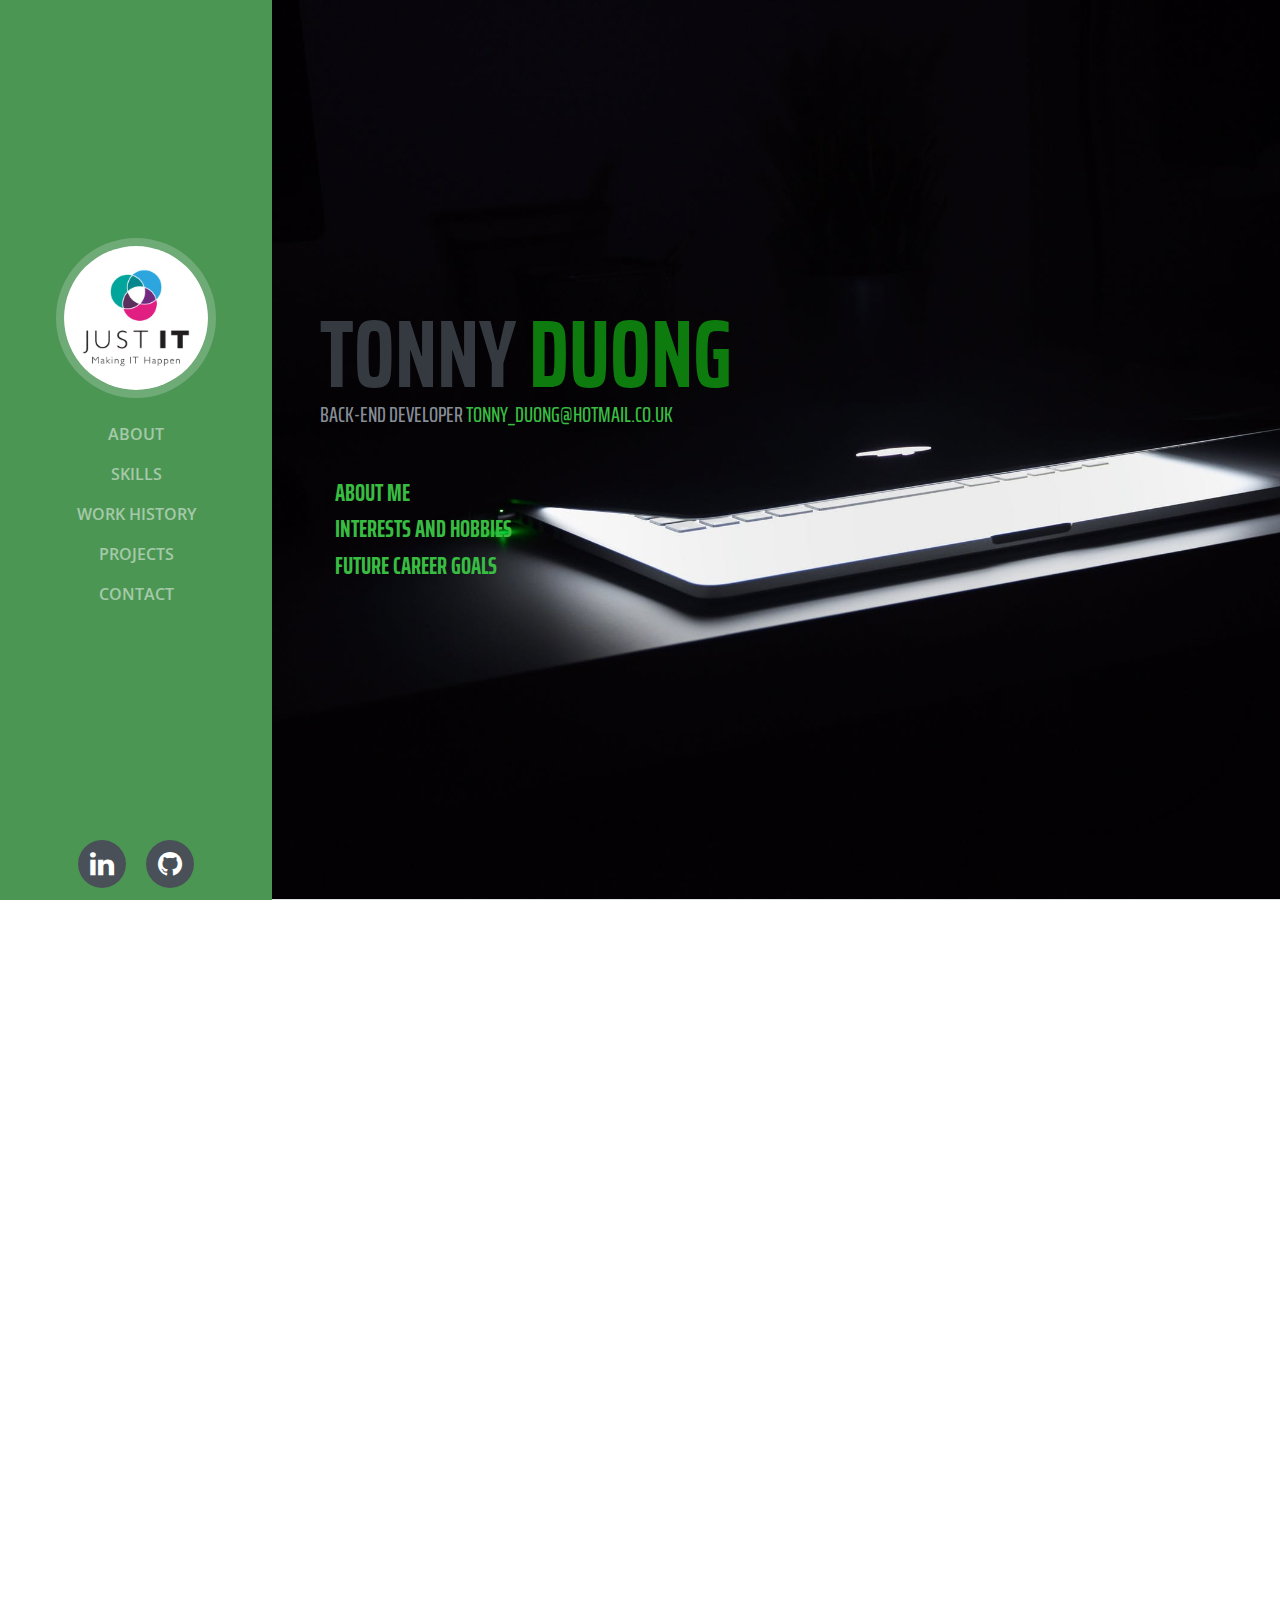
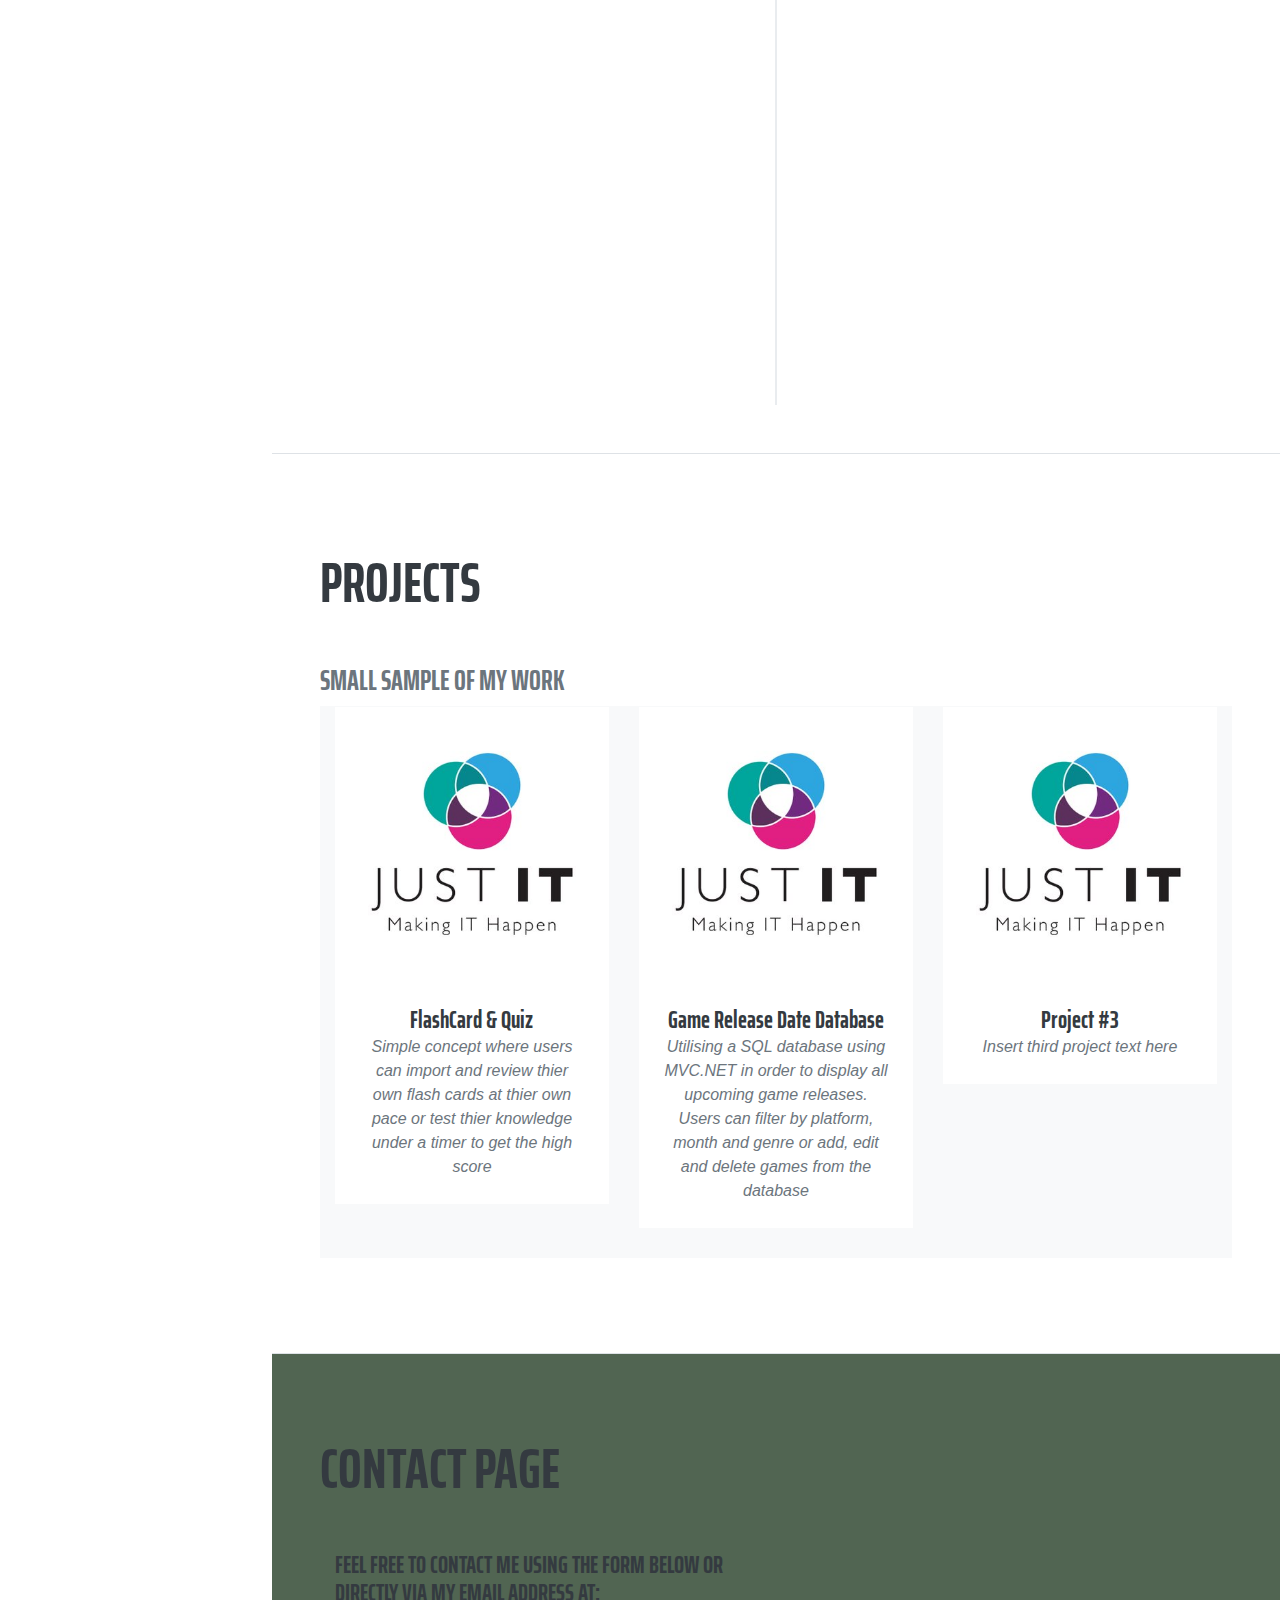
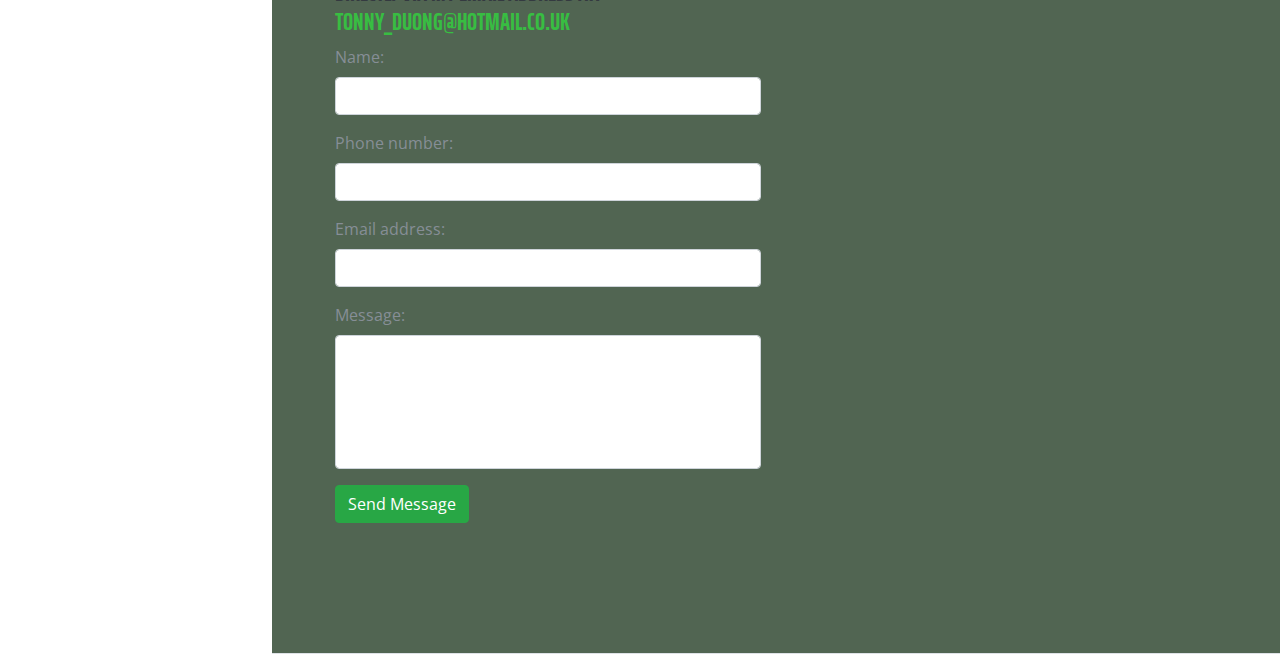
==== commit 8db33b90: "Add files via upload" ====
--- a/index.html
+++ b/index.html
@@ -11,9 +11,9 @@
     <title>Portfolio - Tonny Duong</title>
 
     <!-- Bootstrap core CSS -->
-<!--    <link href="vendor/bootstrap/css/bootstrap.min.css" rel="stylesheet">-->
+<!--    <link href="css/bootstrap.css" rel="stylesheet">-->
     <link href="https://stackpath.bootstrapcdn.com/bootstrap/4.1.2/css/bootstrap.min.css" rel="stylesheet">
-    <link href="../startbootstrap-resume-gh-pages/css/animate.css" rel="stylesheet">
+    <link href="css/animate.css" rel="stylesheet">
       
     <!-- Custom fonts for this template -->
     <link href="https://fonts.googleapis.com/css?family=Saira+Extra+Condensed:100,200,300,400,500,600,700,800,900" rel="stylesheet">
@@ -114,7 +114,7 @@
     <div class="container-fluid p-0">
 
       <section class="resume-section p-3 p-lg-5 d-flex d-column" id="about" 
-               style="background-image: url(../startbootstrap-resume-gh-pages/img/background-home.jpeg); 
+               style="background-image: url(img/background-home.jpeg); 
                       background-repeat: no-repeat; 
                       background-size: cover;">
         <div class="my-auto">
@@ -145,9 +145,8 @@
         </h4>
       </div>
       <div id="collapse2" class="panel-collapse collapse">
-        <div class="panel-body aboutText">Lorem ipsum dolor sit amet, consectetur adipisicing elit,
-        sed do eiusmod tempor incididunt ut labore et dolore magna aliqua. Ut enim ad minim veniam,
-        quis nostrudnostrud exercitation ullamco laboris nisi ut aliquip ex ea commodo consequat.</div><br>
+        <div class="panel-body aboutText">Currently I am independently learning Chinese – Cantonese in order to improve communication with people in my community. Thanks to the people I am close with I am able to make a continual steady progress in my learning. <br><br> I also regularly go to the local gym 1-2 times a week in order to improve my general health & fitness and have been committed for over 7 months since I’ve started.
+</div><br>
       </div>
     </div>
     <div class="panel panel-success">
@@ -157,9 +156,7 @@
         </h4>
       </div>
       <div id="collapse3" class="panel-collapse collapse">
-        <div class="panel-body  aboutText">Lorem ipsum dolor sit amet, consectetur adipisicing elit,
-        sed do eiusmod tempor incididunt ut labore et dolore magna aliqua. Ut enim ad minim veniam,
-        quis nostrud exercitation ullamco laboris nisi ut aliquip ex ea commodo consequat.</div><br>
+        <div class="panel-body  aboutText">Potential career goal is to become a qualified Electrical and Electronic Engineer but I am very open to any related jobs involving IT, Software Development and/or Maths.</div><br>
       </div>
     </div>
   </div> 
@@ -176,19 +173,19 @@
             <div class="subheading  col-md-5 wow animated fadeInUp" style="display:inline-block;"> Front End Languages
             
             <ul class="list-inline  wow animated delay-1s fadeIn" >
-                <li class="list-inline-item"><img src="../startbootstrap-resume-gh-pages/img/HTML_Logo.png" class="myIcon" Title="HTML5"/></li>  
-                <li class="list-inline-item"><img src="../startbootstrap-resume-gh-pages/img/CSS_Logo.png" class="myIcon" Title="CSS3"/></li>
-                <li class="list-inline-item"><img src="../startbootstrap-resume-gh-pages/img/Javascript_Logo.png" class="myIcon" Title="Javascript"/></li>
+                <li class="list-inline-item"><img src="img/HTML_Logo.png" class="myIcon" Title="HTML5"/></li>  
+                <li class="list-inline-item"><img src="img/CSS_Logo.png" class="myIcon" Title="CSS3"/></li>
+                <li class="list-inline-item"><img src="img/Javascript_Logo.png" class="myIcon" Title="Javascript"/></li>
                 
             </ul>
             </div> 
             
             <div class="subheading  col-md-5 wow animated fadeInUp" style="display:inline-block;"> Front End Tools &amp; API's
             <ul class="list-inline  wow animated delay-1s fadeIn" >
-                <li class="list-inline-item"><img src="../startbootstrap-resume-gh-pages/img/JQuery_Logo.png" class="myIcon" Title="JQuery"/></li>
-                <li class="list-inline-item"><img src="../startbootstrap-resume-gh-pages/img/JSON_Logo.png" class="myIcon" Title="JSON"/></li>
-                <li class="list-inline-item"><img src="../startbootstrap-resume-gh-pages/img/AJAX_logo.png" class="myIcon" Title="AJAX"/></li>
-                <li class="list-inline-item"><img src="../startbootstrap-resume-gh-pages/img/Bootstrap_logo.png" class="myIcon" Title="Bootstrap"/></li>
+                <li class="list-inline-item"><img src="img/JQuery_Logo.png" class="myIcon" Title="JQuery"/></li>
+                <li class="list-inline-item"><img src="img/JSON_Logo.png" class="myIcon" Title="JSON"/></li>
+                <li class="list-inline-item"><img src="img/AJAX_logo.png" class="myIcon" Title="AJAX"/></li>
+                <li class="list-inline-item"><img src="img/Bootstrap_logo.png" class="myIcon" Title="Bootstrap"/></li>
             </ul>
             </div>
 <!--
@@ -236,22 +233,22 @@
         <div class="subheading col-md-5 wow animated fadeInUp" style="display:inline-block;">Back End Languages
             
         <ul class="list-inline  wow animated delay-1s fadeIn">
-            <li class="list-inline-item"><img src="../startbootstrap-resume-gh-pages/img/CSharp_Logo.png" class="myIcon" Title="C#"/></li>    
-            <li class="list-inline-item"><img src="../startbootstrap-resume-gh-pages/img/ASPNet_Logo.jpg" class="myIcon" Title="ASP.NET"/></li> 
+            <li class="list-inline-item"><img src="img/CSharp_Logo.png" class="myIcon" Title="C#"/></li>    
+            <li class="list-inline-item"><img src="img/ASPNet_Logo.jpg" class="myIcon" Title="ASP.NET"/></li> 
 <!--            <li class="list-inline-item">MVC</li> -->
-            <li class="list-inline-item"><img src="../startbootstrap-resume-gh-pages/img/Java_Logo.png" class="myIcon" Title="Java"/></li>    
-            <li class="list-inline-item"><img src="../startbootstrap-resume-gh-pages/img/C_Logo.png" class="myIcon" Title="C"/></li>      
+            <li class="list-inline-item"><img src="img/Java_Logo.png" class="myIcon" Title="Java"/></li>    
+            <li class="list-inline-item"><img src="img/C_Logo.png" class="myIcon" Title="C"/></li>      
         </ul>    
         </div>   
             
         <div class="subheading col-md-5 wow animated fadeInUp" style="display:inline-block;">Other Tools &amp; Languages 
         <ul class="list-inline  wow animated delay-1s fadeIn">
                
-            <li class="list-inline-item"><img src="../startbootstrap-resume-gh-pages/img/SQL_Logo.png" class="myIcon" Title="SQL"/></li>
-            <li class="list-inline-item"><img src="../startbootstrap-resume-gh-pages/img/Matlab_Logo.png" class="myIcon" Title="Matlab"/></li>
-            <li class="list-inline-item"><img src="../startbootstrap-resume-gh-pages/img/SystemVerilog.png" class="myIcon" Title="SystemVerilog"/></li>
-            <li class="list-inline-item"><img src="../startbootstrap-resume-gh-pages/img/Assembly_Logo.png" class="myIcon" Title="Assembly"/></li>
-            <li class="list-inline-item"><img src="../startbootstrap-resume-gh-pages/img/GameMakerStudio-Logo.png" class="myIcon" Title="Gamemaker Studio"/></li>
+            <li class="list-inline-item"><img src="img/SQL_Logo.png" class="myIcon" Title="SQL"/></li>
+            <li class="list-inline-item"><img src="img/Matlab_Logo.png" class="myIcon" Title="Matlab"/></li>
+            <li class="list-inline-item"><img src="img/SystemVerilog.png" class="myIcon" Title="SystemVerilog"/></li>
+            <li class="list-inline-item"><img src="img/Assembly_Logo.png" class="myIcon" Title="Assembly"/></li>
+            <li class="list-inline-item"><img src="img/GameMakerStudio-Logo.png" class="myIcon" Title="Gamemaker Studio"/></li>
         </ul>    
         </div>   
             
@@ -297,28 +294,29 @@
           <h2 class="mb-5 wow animated fadeInUp">Soft Skills</h2>
             
           
-<div class="basicboot skillContainer" style="text-align: left; display:inline-block;" >
-
-    <div class="basicboot  panel panel-success col-md-4 wow animated fadeInLeft skill" style="padding-left:0px; padding-right:0px;">
-      <div class="basicboot panel-heading" style=" text-align: center;">Goal-Oriented</div>
-      <div class="basicboot panel-body wow animated fadeIn delay-1s">test</div>
-    </div>
-
-    <div class="basicboot skill panel panel-success col-md-4 wow animated fadeInRight" style="padding-left:0px; padding-right:0px;">
-      <div class="basicboot panel-heading" style=" text-align: center;">Good Time Management</div>
-      <div class="basicboot panel-body wow animated fadeIn delay-1s">test</div>
-    </div>
-
-    <div class="basicboot skill panel panel-success col-md-4 wow animated fadeInLeft" style="padding-left:0px; padding-right:0px;">
-      <div class="basicboot panel-heading" style=" text-align: center;">Dedicated</div>
-      <div class="basicboot panel-body wow animated fadeIn delay-1s">test</div>
-    </div> 
-
-    <div class="basicboot skill panel panel-success col-md-4 wow animated fadeInRight" style="padding-left:0px; padding-right:0px;">
-      <div class="basicboot panel-heading" style=" text-align: center;">Willingness to learn</div>
-      <div class="basicboot panel-body wow animated fadeIn delay-1s">test</div>
-    </div>
- 
+<div class="basicboot skillContainer" >
+<!--     <div class="col-md-5" style="text-align: left; display:inline-block; padding:0px; margin: 0px;">-->
+        <div class="basicboot col-md-3 panel panel-success wow animated fadeInLeft skill" style="padding-left:0px; padding-right:0px;">
+          <div class="basicboot panel-heading" style=" text-align: center;">Goal-Oriented</div>
+          <div class="basicboot panel-body wow animated fadeIn delay-1s">Set goals of what needs to be done and work toward achieving these goals</div>
+        </div>
+
+        <div class="basicboot col-md-3 skill panel panel-success  wow animated fadeInRight" style="padding-left:0px; padding-right:0px;">
+          <div class="basicboot panel-heading" style=" text-align: center;">Good Time Management</div>
+          <div class="basicboot panel-body wow animated fadeIn delay-1s">Always uses my time efficiently to carry out tasks in order to meet deadlines as soon as possible</div>
+        </div>
+<!--    </div>-->
+<!--    <div class="col-md-5" style="text-align: left; display:inline-block; padding:0px; margin: 0px;">-->
+        <div class="basicboot col-md-3 skill panel panel-success  wow animated fadeInLeft" style="padding-left:0px; padding-right:0px;">
+          <div class="basicboot panel-heading" style=" text-align: center;">Attention to detail</div>
+          <div class="basicboot panel-body wow animated fadeIn delay-1s">Always keen to examine other people's work in order to follow thier logic and spot any potnetial errors along the way</div>
+        </div> 
+
+        <div class="basicboot col-md-3 skill panel panel-success  wow animated fadeInRight" style="padding-left:0px; padding-right:0px;">
+          <div class="basicboot panel-heading" style=" text-align: center;">Willingness to learn</div>
+          <div class="basicboot panel-body wow animated fadeIn delay-1s">Always eager to learn new skills in order to become a valuable asset for the people I work with</div>
+        </div>
+<!--    </div>-->
 </div>
             
 <!--          <div class="subheading mb-3">Workflow</div>-->
@@ -431,41 +429,41 @@
 -->
               <li class="wow animated fadeInUp">
                 <div class="timeline-image">
-                  <img class="rounded-circle img-fluid" src="../startbootstrap-resume-gh-pages/img/profile.jpg" alt="">
+                  <img class="rounded-circle img-fluid" src="img/profile.jpg" alt="">
                 </div>
                 <div class="timeline-panel wow animated fadeInRight">
                   <div class="timeline-heading">
                     <h4>June 2018-Present</h4>
-                    <h4 class="subheading">Just IT Development Professional Programme</h4>
+                    <h4 class="subheading">Development Professional Programme <br> Just IT </h4>
                   </div>
                   <div class="timeline-body">
-                    <p class="text-muted">Lorem ipsum dolor sit amet, consectetur adipisicing elit. Sunt ut voluptatum eius sapiente, totam reiciendis temporibus qui quibusdam, recusandae sit vero unde, sed, incidunt et ea quo dolore laudantium consectetur!</p>
+                    <p class="text-muted">Insert some text here about the 5 week intensive learning and creating programming projects</p>
                   </div>
                 </div>
               </li>
                 
               <li class="timeline-inverted wow animated fadeInUp">
                 <div class="timeline-image">
-                  <img class="rounded-circle img-fluid" src="../startbootstrap-resume-gh-pages/img/MGH.jpg" alt="">
+                  <img class="rounded-circle img-fluid" src="img/MGH.jpg" alt="">
                 </div>
                 <div class="timeline-panel wow animated fadeInLeft">
                   <div class="timeline-heading">
                     <h4>December 2017 - June 2018</h4>
-                    <h4 class="subheading">Office Admin - HC-One Mornington Hall</h4>
+                    <h4 class="subheading">Office Admin <br> HC-One Mornington Hall Care Home</h4>
                   </div>
                   <div class="timeline-body">
-                    <p class="text-muted">Lorem ipsum dolor sit amet, consectetur adipisicing elit. Sunt ut voluptatum eius sapiente, totam reiciendis temporibus qui quibusdam, recusandae sit vero unde, sed, incidunt et ea quo dolore laudantium consectetur!</p>
+                    <p class="text-muted"> Insert text here about what I did as an admin (check cv later)</p>
                   </div>
                 </div>
               </li>
               <li class="wow animated fadeInUp">
                 <div class="timeline-image">
-                  <img class="rounded-circle img-fluid" src="../startbootstrap-resume-gh-pages/img/ucl.jpg" alt="">
+                  <img class="rounded-circle img-fluid" src="img/ucl.jpg" alt="">
                 </div>
                 <div class="timeline-panel  wow animated fadeInRight">
                   <div class="timeline-heading">
                     <h4>September 2013 - July 2017</h4>
-                    <h4 class="subheading">MEng - Electrical &amp; Electronic Engineering - UCL</h4>
+                    <h4 class="subheading">MEng - Electrical &amp; Electronic Engineering <br> University Colledge London</h4>
                   </div>
                   <div class="timeline-body">
                     <p class="text-muted">Grade: 2:1 (Honors) <br><br>
@@ -474,15 +472,13 @@
                         Digital Design <br>
                         Electronic Circuits <br>
                         Circuit Analysis &amp; Synthesis <br>
-                      
-                      
                       </p>
                   </div>
                 </div>
               </li>
               <li class="timeline-inverted wow animated fadeInUp">
                 <div class="timeline-image">
-                  <img class="rounded-circle img-fluid" src="../startbootstrap-resume-gh-pages/img/stPaulsWaySixth.jpg" alt="">
+                  <img class="rounded-circle img-fluid" src="img/stPaulsWaySixth.jpg" alt="">
                 </div>
                 <div class="timeline-panel wow animated fadeInLeft">
                   <div class="timeline-heading">
@@ -498,7 +494,7 @@
 
               <li class="wow animated fadeInUp">
                 <div class="timeline-image">
-                  <img class="rounded-circle img-fluid" src="../startbootstrap-resume-gh-pages/img/stPaulsWay.jpeg" alt="">
+                  <img class="rounded-circle img-fluid" src="img/stPaulsWay.jpeg" alt="">
                 </div>
                 <div class="timeline-panel wow animated fadeInRight">
                   <div class="timeline-heading">
@@ -519,11 +515,14 @@
                 </div>
               </li>
                 
+<!--
               <li class="timeline-inverted  wow animated fadeInUp">
                 <div class="timeline-image">
-                    <img class="rounded-circle img-fluid" src="../startbootstrap-resume-gh-pages/img/profile.jpg" alt="">
-                </div>
+                    <img class="rounded-circle img-fluid" src="img/profile.jpg" alt="">
+                </div>
+                  
               </li> 
+-->
             </ul>
           </div>
         </div>
@@ -552,7 +551,7 @@
                   <i class="fa fa-plus fa-3x"></i>
                 </div>
               </div>
-              <img class="img-fluid" src="../startbootstrap-resume-gh-pages/img/profile.jpg" alt="">
+              <img class="img-fluid" src="img/profile.jpg" alt="">
             </a>
             <div class="portfolio-caption">
               <h4>FlashCard &amp; Quiz</h4>
@@ -566,7 +565,7 @@
                   <i class="fa fa-plus fa-3x"></i>
                 </div>
               </div>
-              <img class="img-fluid" src="../startbootstrap-resume-gh-pages/img/profile.jpg" alt="">
+              <img class="img-fluid" src="img/profile.jpg" alt="">
             </a>
             <div class="portfolio-caption">
               <h4>Game Release Date Database</h4>
@@ -580,7 +579,7 @@
                   <i class="fa fa-plus fa-3x"></i>
                 </div>
               </div>
-              <img class="img-fluid" src="../startbootstrap-resume-gh-pages/img/profile.jpg" alt="">
+              <img class="img-fluid" src="img/profile.jpg" alt="">
             </a>
             <div class="portfolio-caption">
               <h4>Project #3</h4>
@@ -771,17 +770,14 @@
               <div class="col-lg-8 mx-auto">
                 <div class="modal-body">
                   <!-- Project Details Go Here -->
-                  <h2 class="text-uppercase">Project Name</h2>
-                  <p class="item-intro text-muted">Lorem ipsum dolor sit amet consectetur.</p>
-                
-                    
-                    
-                    <img class="img-fluid d-block mx-auto" src="../startbootstrap-resume-gh-pages/img/profile.jpg" alt="">
+                  <h2 class="text-uppercase">FlashCard &amp; Quiz</h2>
+                  <p class="item-intro text-muted">Simple concept where users can import and review thier own flash cards at thier own pace or test thier knowledge under a timer to get the high score</p>
+                    <img class="img-fluid d-block mx-auto" src="img/profile.jpg" alt="">
                   <p>Use this area to describe your project. Lorem ipsum dolor sit amet, consectetur adipisicing elit. Est blanditiis dolorem culpa incidunt minus dignissimos deserunt repellat aperiam quasi sunt officia expedita beatae cupiditate, maiores repudiandae, nostrum, reiciendis facere nemo!</p>
                   <ul class="list-inline">
-                    <li>Date: January 2017</li>
-                    <li>Client: Threads</li>
-                    <li>Category: Illustration</li>
+                    <li>Date: July 2018</li>
+                    <li>Languages &amp; tools used: ASP.Net, C#, AJAX, CSS</li>
+                    <li>Tags: Illustration</li>
                   </ul>
                   <button class="btn btn-success" data-dismiss="modal" type="button">
                     <i class="fa fa-times"></i>
@@ -813,7 +809,7 @@
                   <!-- Project Details Go Here -->
                   <h2 class="text-uppercase">Project Name</h2>
                   <p class="item-intro text-muted">Lorem ipsum dolor sit amet consectetur.</p>
-                  <img class="img-fluid d-block mx-auto" src="../startbootstrap-resume-gh-pages/img/profile.jpg" alt="">
+                  <img class="img-fluid d-block mx-auto" src="img/profile.jpg" alt="">
                   <p>Use this area to describe your project. Lorem ipsum dolor sit amet, consectetur adipisicing elit. Est blanditiis dolorem culpa incidunt minus dignissimos deserunt repellat aperiam quasi sunt officia expedita beatae cupiditate, maiores repudiandae, nostrum, reiciendis facere nemo!</p>
                   <ul class="list-inline">
                     <li>Date: January 2017</li>
@@ -850,7 +846,7 @@
                   <!-- Project Details Go Here -->
                   <h2 class="text-uppercase">Project Name</h2>
                   <p class="item-intro text-muted">Lorem ipsum dolor sit amet consectetur.</p>
-                  <img class="img-fluid d-block mx-auto" src="../startbootstrap-resume-gh-pages/img/profile.jpg" alt="">
+                  <img class="img-fluid d-block mx-auto" src="img/profile.jpg" alt="">
                   <p>Use this area to describe your project. Lorem ipsum dolor sit amet, consectetur adipisicing elit. Est blanditiis dolorem culpa incidunt minus dignissimos deserunt repellat aperiam quasi sunt officia expedita beatae cupiditate, maiores repudiandae, nostrum, reiciendis facere nemo!</p>
                   <ul class="list-inline">
                     <li>Date: January 2017</li>
@@ -887,7 +883,7 @@
                   <!-- Project Details Go Here -->
                   <h2 class="text-uppercase">Project Name</h2>
                   <p class="item-intro text-muted">Lorem ipsum dolor sit amet consectetur.</p>
-                  <img class="img-fluid d-block mx-auto" src="../startbootstrap-resume-gh-pages/img/profile.jpg" alt="">
+                  <img class="img-fluid d-block mx-auto" src="img/profile.jpg" alt="">
                   <p>Use this area to describe your project. Lorem ipsum dolor sit amet, consectetur adipisicing elit. Est blanditiis dolorem culpa incidunt minus dignissimos deserunt repellat aperiam quasi sunt officia expedita beatae cupiditate, maiores repudiandae, nostrum, reiciendis facere nemo!</p>
                   <ul class="list-inline">
                     <li>Date: January 2017</li>
@@ -924,7 +920,7 @@
                   <!-- Project Details Go Here -->
                   <h2 class="text-uppercase">Project Name</h2>
                   <p class="item-intro text-muted">Lorem ipsum dolor sit amet consectetur.</p>
-                  <img class="img-fluid d-block mx-auto" src="../startbootstrap-resume-gh-pages/img/profile.jpg" alt="">
+                  <img class="img-fluid d-block mx-auto" src="img/profile.jpg" alt="">
                   <p>Use this area to describe your project. Lorem ipsum dolor sit amet, consectetur adipisicing elit. Est blanditiis dolorem culpa incidunt minus dignissimos deserunt repellat aperiam quasi sunt officia expedita beatae cupiditate, maiores repudiandae, nostrum, reiciendis facere nemo!</p>
                   <ul class="list-inline">
                     <li>Date: January 2017</li>
@@ -961,7 +957,7 @@
                   <!-- Project Details Go Here -->
                   <h2 class="text-uppercase">Project Name</h2>
                   <p class="item-intro text-muted">Lorem ipsum dolor sit amet consectetur.</p>
-                  <img class="img-fluid d-block mx-auto" src="../startbootstrap-resume-gh-pages/img/profile.jpg" alt="">
+                  <img class="img-fluid d-block mx-auto" src="img/profile.jpg" alt="">
                   <p>Use this area to describe your project. Lorem ipsum dolor sit amet, consectetur adipisicing elit. Est blanditiis dolorem culpa incidunt minus dignissimos deserunt repellat aperiam quasi sunt officia expedita beatae cupiditate, maiores repudiandae, nostrum, reiciendis facere nemo!</p>
                   <ul class="list-inline">
                     <li>Date: January 2017</li>
@@ -1004,10 +1000,10 @@
 
           <!--call to Javascript file, which validates contact form and calls PHP file - should be at the bottom of the page -->
 
-          <script src="../startbootstrap-resume-gh-pages/js/contact_me.js"></script>
+          <script src="js/contact_me.js"></script>
      
       <!--WOW.js-->
-      <script src="../startbootstrap-resume-gh-pages/js/wow.js"></script>
+      <script src="js/wow.js"></script>
       <script>
               new WOW().init();
       </script>
--- a/css/resume.css
+++ b/css/resume.css
@@ -837,21 +837,24 @@
   border-bottom-color: #ebccd1;
 }
 
-.basicboot.skillContainer{
-    
-    width:100%;
+.basicboot.skill.col-md-3 {
+    width: 24%;
 }
 
 .basicboot.skill {
     display:inline-block;
-    margin-bottom: 40px;
-    margin-left: 20px;
-    margin-right:90px;
-}
-
-.basicboot.container{
+/*
+    margin-bottom: 20px;
+    margin-left: 7px;
+    margin-right: 7px;
+*/
+
+}
+
+.basicboot.skillContainer{
     margin:0px;
     padding:0px;
+    text-align: center;
 }
 
 .myIcon {
@@ -866,3 +869,8 @@
 /*    color: #108800;*/
 }
 
+ul {
+  list-style-type: none;
+    margin:0px;
+    padding:0px;
+}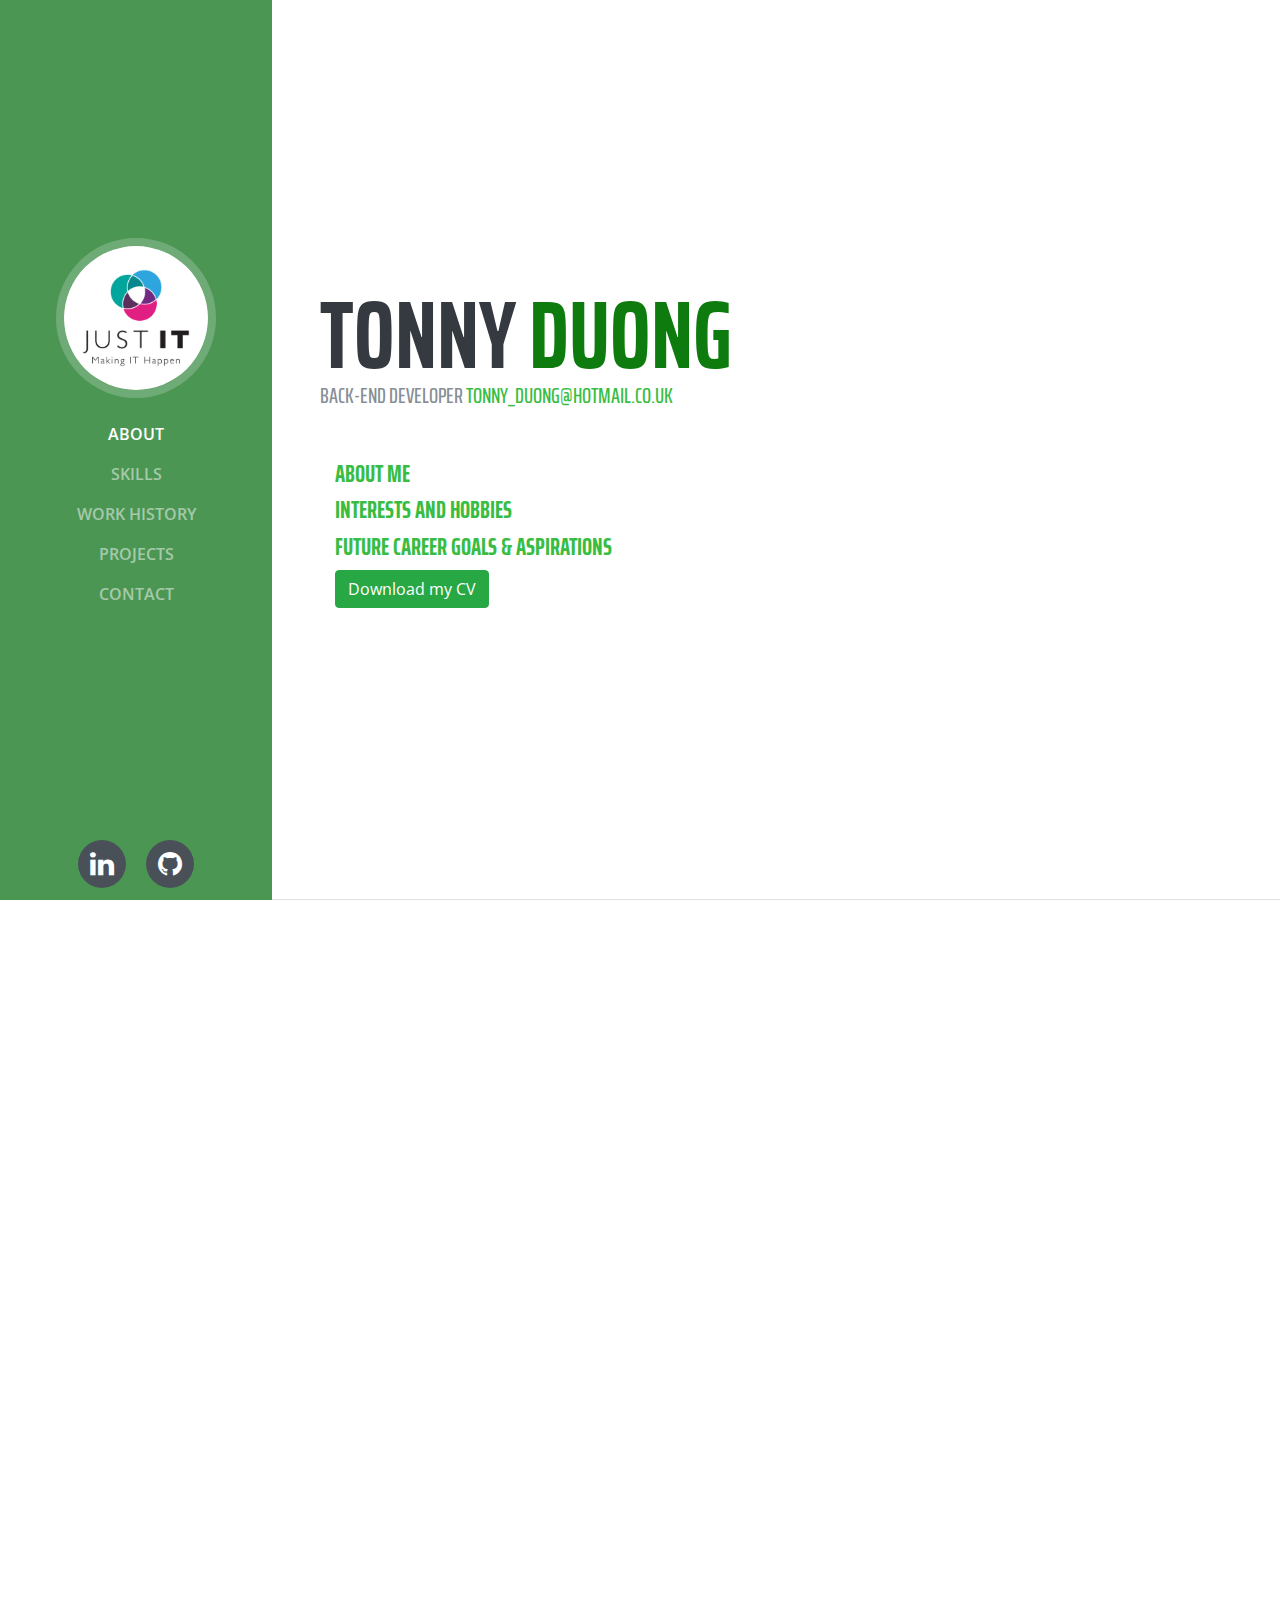
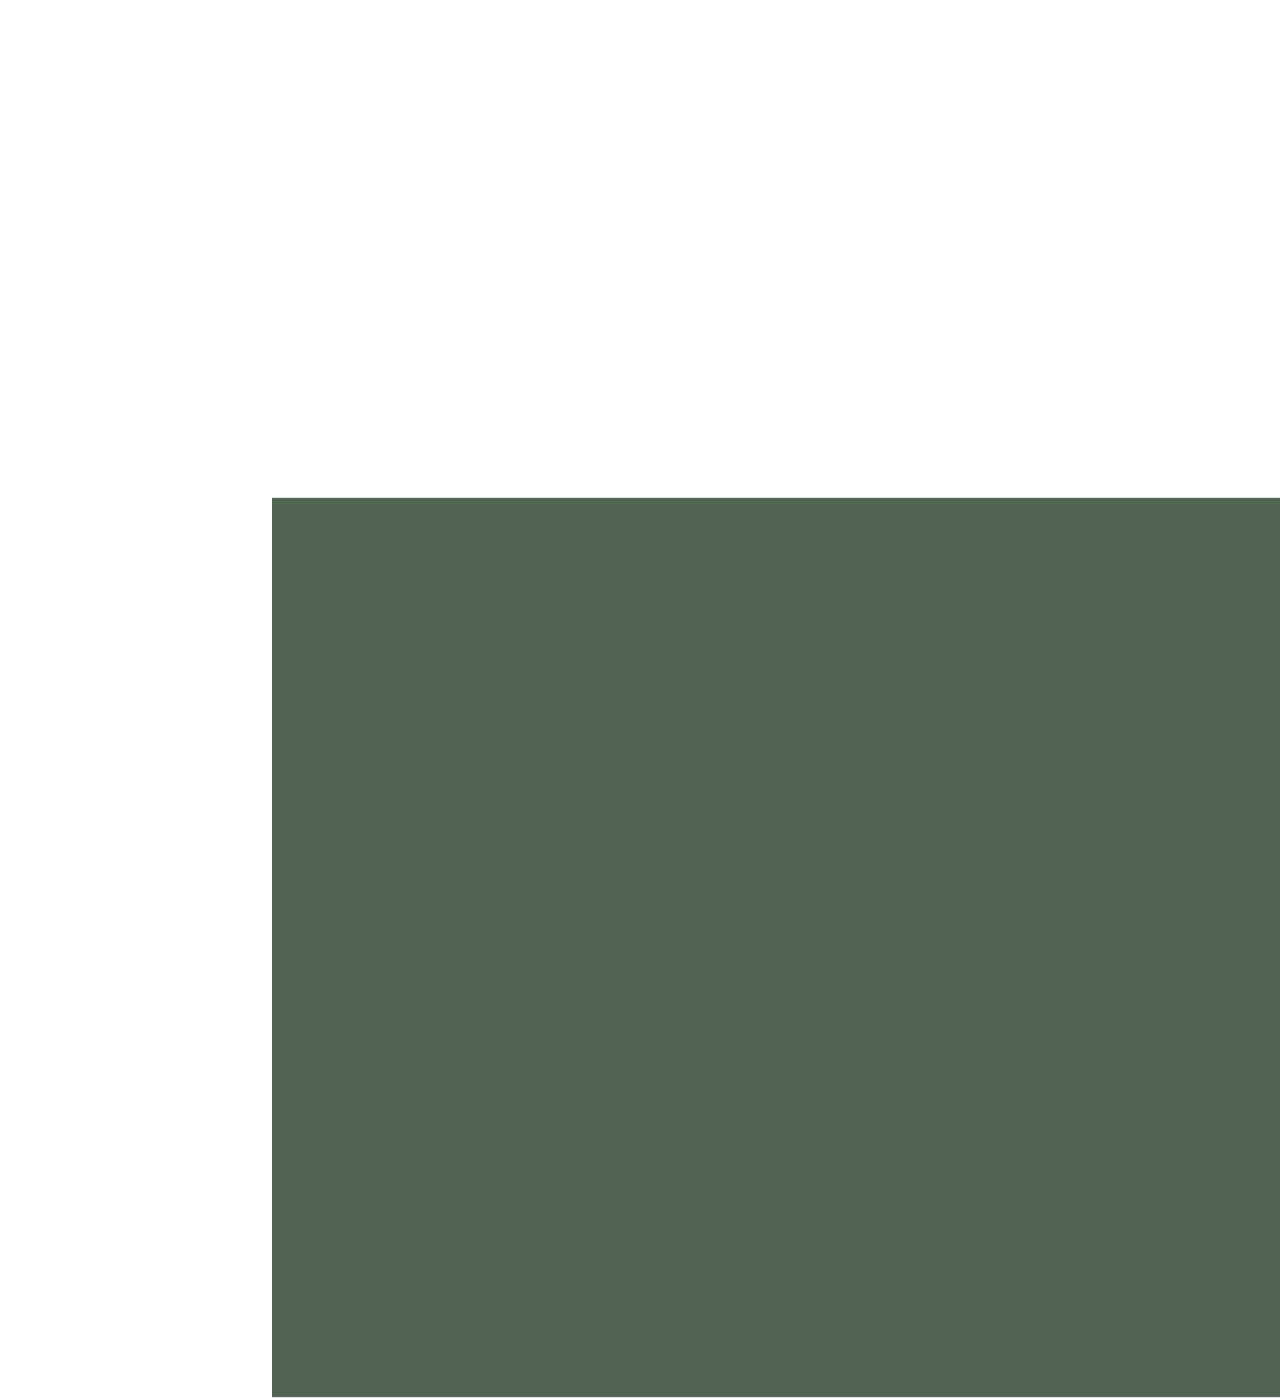
==== commit d182ff4d: "Add files via upload" ====
--- a/index.html
+++ b/index.html
@@ -16,12 +16,13 @@
     <link href="css/animate.css" rel="stylesheet">
       
     <!-- Custom fonts for this template -->
+
     <link href="https://fonts.googleapis.com/css?family=Saira+Extra+Condensed:100,200,300,400,500,600,700,800,900" rel="stylesheet">
     <link href="https://fonts.googleapis.com/css?family=Open+Sans:300,300i,400,400i,600,600i,700,700i,800,800i" rel="stylesheet">
     <link href="vendor/font-awesome/css/font-awesome.min.css" rel="stylesheet">
     <link href="vendor/devicons/css/devicons.min.css" rel="stylesheet">
     <link href="vendor/simple-line-icons/css/simple-line-icons.css" rel="stylesheet">
-
+    <link rel="stylesheet" href="https://cdnjs.cloudflare.com/ajax/libs/font-awesome/4.7.0/css/font-awesome.min.css">
 
     <!-- GOOGLE FONTS--> 
       <link href="https://fonts.googleapis.com/css?family=Alex+Brush" rel="stylesheet">  <!--fancy-->
@@ -114,21 +115,21 @@
     <div class="container-fluid p-0">
 
       <section class="resume-section p-3 p-lg-5 d-flex d-column" id="about" 
-               style="background-image: url(img/background-home.jpeg); 
+               style="background-image: url(); 
                       background-repeat: no-repeat; 
                       background-size: cover;">
-        <div class="my-auto">
-          <h1 class="mb-0" >Tonny
+        <div class="my-auto wow animate fadeIn">
+          <h1 class="mb-0 wow animate fadeIn" >Tonny
             <span class="text-primary">Duong</span>
           </h1>
-          <div class="subheading mb-5">Back-End Developer
+          <div class="subheading mb-5  wow animate fadeIn delay-1s">Back-End Developer
             <a href="tonny_duong@hotmail.co.uk">tonny_duong@hotmail.co.uk</a>
           </div>
 <!--          <p class="mb-5">I am experienced in leveraging agile frameworks to provide a robust synopsis for high level overviews. Iterative approaches to corporate strategy foster collaborative thinking to further the overall value proposition.</p>-->
             
-  <div class="container">
+  <div class="container wow animate fadeIn delay-1s">
   <div class="panel-group" id="accordion">
-    <div class="panel panel-info">
+    <div class="panel  wow animate fadeIn delay-1s">
       <div class="panel-heading">
         <h4 class="panel-title">
           <a data-toggle="collapse" data-parent="#accordion" href="#collapse1">About Me</a>
@@ -138,27 +139,33 @@
         <div class="panel-body  aboutText">About Me Text</div><br>
       </div>
     </div>
-    <div class="panel panel-danger">
+    <div class="panel  wow animate fadeIn delay-1s">
       <div class="panel-heading">
         <h4 class="panel-title">
           <a data-toggle="collapse" data-parent="#accordion" href="#collapse2">Interests and Hobbies</a>
         </h4>
       </div>
       <div id="collapse2" class="panel-collapse collapse">
-        <div class="panel-body aboutText">Currently I am independently learning Chinese – Cantonese in order to improve communication with people in my community. Thanks to the people I am close with I am able to make a continual steady progress in my learning. <br><br> I also regularly go to the local gym 1-2 times a week in order to improve my general health & fitness and have been committed for over 7 months since I’ve started.
-</div><br>
+        <div class="panel-body aboutText">Currently I am independently learning Chinese – Cantonese in order to improve communication with people in my community. Thanks to the people I am close with I am able to make a continual steady progress in my learning. <br><br> I also regularly go to the local gym 1-2 times a week in order to improve my general health &amp; fitness and have been committed for over 7 months since I’ve started.
+        </div><br>
       </div>
     </div>
-    <div class="panel panel-success">
+    <div class="panel wow animate fadeIn delay-1s">
       <div class="panel-heading">
         <h4 class="panel-title">
-          <a data-toggle="collapse" data-parent="#accordion" href="#collapse3">Future Career Goals</a>
+          <a data-toggle="collapse" data-parent="#accordion" href="#collapse3">Future Career Goals &amp; Aspirations</a>
         </h4>
       </div>
       <div id="collapse3" class="panel-collapse collapse">
         <div class="panel-body  aboutText">Potential career goal is to become a qualified Electrical and Electronic Engineer but I am very open to any related jobs involving IT, Software Development and/or Maths.</div><br>
       </div>
     </div>
+    
+      
+      <a href="Cv%20-%20Tonny%20Duong%20JustIT.pdf" download="CV-TonnyDuong.pdf">
+        <button class="btn btn-success"><i class="far fa-file-pdf"></i>Download my CV</button>
+      </a>
+      
   </div> 
 </div>    
         </div>
@@ -237,17 +244,17 @@
             <li class="list-inline-item"><img src="img/ASPNet_Logo.jpg" class="myIcon" Title="ASP.NET"/></li> 
 <!--            <li class="list-inline-item">MVC</li> -->
             <li class="list-inline-item"><img src="img/Java_Logo.png" class="myIcon" Title="Java"/></li>    
-            <li class="list-inline-item"><img src="img/C_Logo.png" class="myIcon" Title="C"/></li>      
+            <li class="list-inline-item"><img src="img/C_Logo.png" class="myIcon" Title="C"/></li>
+            <li class="list-inline-item"><img src="img/SQL_Logo.png" class="myIcon" Title="SQL"/></li>
         </ul>    
         </div>   
             
         <div class="subheading col-md-5 wow animated fadeInUp" style="display:inline-block;">Other Tools &amp; Languages 
         <ul class="list-inline  wow animated delay-1s fadeIn">
-               
-            <li class="list-inline-item"><img src="img/SQL_Logo.png" class="myIcon" Title="SQL"/></li>
             <li class="list-inline-item"><img src="img/Matlab_Logo.png" class="myIcon" Title="Matlab"/></li>
             <li class="list-inline-item"><img src="img/SystemVerilog.png" class="myIcon" Title="SystemVerilog"/></li>
             <li class="list-inline-item"><img src="img/Assembly_Logo.png" class="myIcon" Title="Assembly"/></li>
+            <li class="list-inline-item"><img src="img/Unity_Logo.png" class="myIcon" Title="Unity"/></li>
             <li class="list-inline-item"><img src="img/GameMakerStudio-Logo.png" class="myIcon" Title="Gamemaker Studio"/></li>
         </ul>    
         </div>   
@@ -301,15 +308,15 @@
           <div class="basicboot panel-body wow animated fadeIn delay-1s">Set goals of what needs to be done and work toward achieving these goals</div>
         </div>
 
-        <div class="basicboot col-md-3 skill panel panel-success  wow animated fadeInRight" style="padding-left:0px; padding-right:0px;">
+        <div class="basicboot col-md-3 skill panel panel-success  wow animated fadeInUp" style="padding-left:0px; padding-right:0px;">
           <div class="basicboot panel-heading" style=" text-align: center;">Good Time Management</div>
           <div class="basicboot panel-body wow animated fadeIn delay-1s">Always uses my time efficiently to carry out tasks in order to meet deadlines as soon as possible</div>
         </div>
 <!--    </div>-->
 <!--    <div class="col-md-5" style="text-align: left; display:inline-block; padding:0px; margin: 0px;">-->
-        <div class="basicboot col-md-3 skill panel panel-success  wow animated fadeInLeft" style="padding-left:0px; padding-right:0px;">
+        <div class="basicboot col-md-3 skill panel panel-success  wow animated fadeInUp" style="padding-left:0px; padding-right:0px;">
           <div class="basicboot panel-heading" style=" text-align: center;">Attention to detail</div>
-          <div class="basicboot panel-body wow animated fadeIn delay-1s">Always keen to examine other people's work in order to follow thier logic and spot any potnetial errors along the way</div>
+          <div class="basicboot panel-body wow animated fadeIn delay-1s">Always keen to examine other people's work in order to follow thier logic and spot any potential errors along the way</div>
         </div> 
 
         <div class="basicboot col-md-3 skill panel panel-success  wow animated fadeInRight" style="padding-left:0px; padding-right:0px;">
@@ -437,7 +444,7 @@
                     <h4 class="subheading">Development Professional Programme <br> Just IT </h4>
                   </div>
                   <div class="timeline-body">
-                    <p class="text-muted">Insert some text here about the 5 week intensive learning and creating programming projects</p>
+                    <p class="text-muted">Spent 5 weeks in a classroom-based intensive learning programme to help transistion into work as a back-end developer. Received a lot of training and material as well as a free subscription to pluralsight and a handful of projects under my belt.</p>
                   </div>
                 </div>
               </li>
@@ -466,9 +473,12 @@
                     <h4 class="subheading">MEng - Electrical &amp; Electronic Engineering <br> University Colledge London</h4>
                   </div>
                   <div class="timeline-body">
-                    <p class="text-muted">Grade: 2:1 (Honors) <br><br>
-                        Strongest Modules:
+                      <p class="text-muted">Grade: 2:1 (Honors) </p><br>
+                      <p class="text-muted col-md-1" style="display: inline-block; vertical-align: top">
+                        Strongest Modules:</p>
+                      <p class="text-muted col-md-10" style="display: inline-block; vertical-align: top">
                         OOP Programming <br>
+                        Mathematics <br>
                         Digital Design <br>
                         Electronic Circuits <br>
                         Circuit Analysis &amp; Synthesis <br>
@@ -486,8 +496,11 @@
                     <h4 class="subheading">St. Paul's Way Sixth Form</h4>
                   </div>
                   <div class="timeline-body">
-                    <p class="text-muted">A-Levels: Maths (A*)<br> Chemistry (A) <br> Physics (B)</p>
-                      <p class="text-muted">AS-Levels: <br>Biology (C)</p>
+                      <p class="text-muted col-md-5" style="display: inline-block; vertical-align: top">A-Levels:</p>
+                      <p class="text-muted col-md-6" style="display: inline-block">Maths (A*)<br> Chemistry (A) <br> Physics (B)</p>
+                      <br>
+                      <p class="text-muted col-md-5" style="display: inline-block">AS-Levels:</p> 
+                      <p class="text-muted col-md-6" style="display: inline-block">Biology (C)</p>
                   </div>
                 </div>
               </li>
@@ -501,16 +514,20 @@
                     <h4>September 2006 - July 2011</h4>
                     <h4 class="subheading">St. Paul's Way Trust School</h4>
                   </div>
+                    
                   <div class="timeline-body">
-                    <p class="text-muted">GCSEs: <br>
-                      Maths (A) <br>
-                      Triple Science (A) <br>
-                      ICT (A) <br>
-                      English (B) <br>
+                    <p class="text-muted col-md-5" style="display: inline-block; vertical-align: top"> GCSEs:</p>
+                      
+                    <p class="text-muted col-md-5" style="display: inline-block">                 Maths (A) <br>
+                      Triple Sci. (A) <br>
+                      ICT (A) <br>                               English (B) <br>
                       Drama (B) <br>
                       Citizenship (B) 
+                      </p>
+
+
                       
-                      </p>
+                      
                   </div>
                 </div>
               </li>
@@ -532,7 +549,7 @@
 
 <!-----------------------------PROJECTS------------------------->
       <section class="resume-section p-3 p-lg-5 d-flex flex-column" id="myProjects">
-        <div class="my-auto">
+        <div class="my-auto wow animated fadeIn">
           <h2 class="mb-5">Projects</h2>
           <h3 class="section-subheading text-muted">Small sample of my work</h3>
 
@@ -544,7 +561,7 @@
           </div>
         </div>
         <div class="row">
-          <div class="col-md-4 col-sm-6 portfolio-item">
+          <div class="col-md-4 col-sm-6 portfolio-item wow animated fadeInLeft">
             <a class="portfolio-link" data-toggle="modal" href="#portfolioModal1">
               <div class="portfolio-hover">
                 <div class="portfolio-hover-content">
@@ -558,7 +575,7 @@
               <p class="text-muted">Simple concept where users can import and review thier own flash cards at thier own pace or test thier knowledge under a timer to get the high score</p>
             </div>
           </div>
-          <div class="col-md-4 col-sm-6 portfolio-item">
+          <div class="col-md-4 col-sm-6 portfolio-item wow animated fadeIn">
             <a class="portfolio-link" data-toggle="modal" href="#portfolioModal2">
               <div class="portfolio-hover">
                 <div class="portfolio-hover-content">
@@ -569,10 +586,10 @@
             </a>
             <div class="portfolio-caption">
               <h4>Game Release Date Database</h4>
-              <p class="text-muted">Utilising a SQL database using MVC.NET in order to display all upcoming game releases. Users can filter by platform, month and genre or add, edit and delete games from the database</p>
-            </div>
-          </div>
-          <div class="col-md-4 col-sm-6 portfolio-item">
+              <p class="text-muted">Utilising a SQL database using ASP.NET MVC5 in order to display all upcoming game releases. Users can filter by platform, month and genre or add, edit and delete games from the database</p>
+            </div>
+          </div>
+          <div class="col-md-4 col-sm-6 portfolio-item wow animated fadeInRight">
             <a class="portfolio-link" data-toggle="modal" href="#portfolioModal3">
               <div class="portfolio-hover">
                 <div class="portfolio-hover-content">
@@ -582,12 +599,11 @@
               <img class="img-fluid" src="img/profile.jpg" alt="">
             </a>
             <div class="portfolio-caption">
-              <h4>Project #3</h4>
-              <p class="text-muted">Insert third project text here</p>
-            </div>
-          </div>
-<!--
-          <div class="col-md-4 col-sm-6 portfolio-item">
+              <h4>Project #3: unity game</h4>
+              <p class="text-muted">I'm going to attempt making a simple game in unity now that I know how to use C#</p>
+            </div>
+          </div>
+          <div class="col-md-4 col-sm-6 portfolio-item wow animated fadeInLeft">
             <a class="portfolio-link" data-toggle="modal" href="#portfolioModal4">
               <div class="portfolio-hover">
                 <div class="portfolio-hover-content">
@@ -597,13 +613,11 @@
               <img class="img-fluid" src="../startbootstrap-resume-gh-pages/img/profile.jpg" alt="">
             </a>
             <div class="portfolio-caption">
-              <h4>Project #4</h4>
-              <p class="text-muted">Branding</p>
-            </div>
-          </div>
--->
-<!--
-          <div class="col-md-4 col-sm-6 portfolio-item">
+              <h4>Spaceship adventure</h4>
+              <p class="text-muted">Simple clicking game made in gamemaker studio. Control the spaceship using your mouse in order to dodge the incoming barriers. Game gets harder the longer you play so you must be fast on your mouse clicks!</p>
+            </div>
+          </div>
+          <div class="col-md-4 col-sm-6 portfolio-item portfolio-item wow animated fadeIn">
             <a class="portfolio-link" data-toggle="modal" href="#portfolioModal5">
               <div class="portfolio-hover">
                 <div class="portfolio-hover-content">
@@ -617,9 +631,7 @@
               <p class="text-muted">Website Design</p>
             </div>
           </div>
--->
-<!--
-          <div class="col-md-4 col-sm-6 portfolio-item">
+          <div class="col-md-4 col-sm-6 portfolio-item portfolio-item wow animated fadeInRight">
             <a class="portfolio-link" data-toggle="modal" href="#portfolioModal6">
               <div class="portfolio-hover">
                 <div class="portfolio-hover-content">
@@ -633,7 +645,6 @@
               <p class="text-muted">Photography</p>
             </div>
           </div>
--->
         </div>
       </div>
     </section>
@@ -645,14 +656,14 @@
 
 <!-----------------------------CONTACT US----------------------->
       <section class="resume-section p-3 p-lg-5 d-flex flex-column" id="contact" style="background-color: hsla(125, 19%, 25%, 0.86)">
-        <div class="my-auto">
+        <div class="my-auto wow animate fadeIn">
           <h2 class="mb-5">Contact Page</h2>
 <!--
           <p>Apart from being a web developer, I enjoy most of my time being outdoors. In the winter, I am an avid skiier and novice ice climber. During the warmer months here in Colorado, I enjoy mountain biking, free climbing, and kayaking.</p>
           <p class="mb-0">When forced indoors, I follow a number of sci-fi and fantasy genre movies and television shows, I am an aspiring chef, and I spend a large amount of my free time exploring the latest technolgy advancements in the front-end web development world.</p>
 -->
 
-  <div class="container" >
+  <div class="container wow animate fadeIn delay-1s" >
     <div class="row">
         <!-- Contact Form -->
         <!-- Email address and subject line for the contact form set in bin/contact_me.php file. -->
@@ -660,7 +671,7 @@
         <div id="emailForm" class="col-md-6">
             <div class="row">
             <div class="col-md-12">
-                <h4>Feel free to contact me using the form below or directly via my email address at: <a href="tonny_duong@hotmail.co.uk">tonny_duong@hotmail.co.uk</a></h4>
+                <h4>Feel free to contact me using the form below or directly via my email address at: <a href="mailto:tonny_duong@hotmail.co.uk?Subject=hello!">tonny_duong@hotmail.co.uk</a></h4>
                 <form name="sentMessage" id="contactForm" novalidate>
                     <div class="control-group form-group">
                         <div class="controls">
--- a/vendor/simple-line-icons/css/simple-line-icons.css
+++ b/vendor/simple-line-icons/css/simple-line-icons.css
@@ -0,0 +1,778 @@
+@font-face {
+  font-family: 'simple-line-icons';
+  src: url('../fonts/Simple-Line-Icons.eot?v=2.4.0');
+  src: url('../fonts/Simple-Line-Icons.eot?v=2.4.0#iefix') format('embedded-opentype'), url('../fonts/Simple-Line-Icons.woff2?v=2.4.0') format('woff2'), url('../fonts/Simple-Line-Icons.ttf?v=2.4.0') format('truetype'), url('../fonts/Simple-Line-Icons.woff?v=2.4.0') format('woff'), url('../fonts/Simple-Line-Icons.svg?v=2.4.0#simple-line-icons') format('svg');
+  font-weight: normal;
+  font-style: normal;
+}
+/*
+ Use the following CSS code if you want to have a class per icon.
+ Instead of a list of all class selectors, you can use the generic [class*="icon-"] selector, but it's slower:
+*/
+.icon-user,
+.icon-people,
+.icon-user-female,
+.icon-user-follow,
+.icon-user-following,
+.icon-user-unfollow,
+.icon-login,
+.icon-logout,
+.icon-emotsmile,
+.icon-phone,
+.icon-call-end,
+.icon-call-in,
+.icon-call-out,
+.icon-map,
+.icon-location-pin,
+.icon-direction,
+.icon-directions,
+.icon-compass,
+.icon-layers,
+.icon-menu,
+.icon-list,
+.icon-options-vertical,
+.icon-options,
+.icon-arrow-down,
+.icon-arrow-left,
+.icon-arrow-right,
+.icon-arrow-up,
+.icon-arrow-up-circle,
+.icon-arrow-left-circle,
+.icon-arrow-right-circle,
+.icon-arrow-down-circle,
+.icon-check,
+.icon-clock,
+.icon-plus,
+.icon-minus,
+.icon-close,
+.icon-event,
+.icon-exclamation,
+.icon-organization,
+.icon-trophy,
+.icon-screen-smartphone,
+.icon-screen-desktop,
+.icon-plane,
+.icon-notebook,
+.icon-mustache,
+.icon-mouse,
+.icon-magnet,
+.icon-energy,
+.icon-disc,
+.icon-cursor,
+.icon-cursor-move,
+.icon-crop,
+.icon-chemistry,
+.icon-speedometer,
+.icon-shield,
+.icon-screen-tablet,
+.icon-magic-wand,
+.icon-hourglass,
+.icon-graduation,
+.icon-ghost,
+.icon-game-controller,
+.icon-fire,
+.icon-eyeglass,
+.icon-envelope-open,
+.icon-envelope-letter,
+.icon-bell,
+.icon-badge,
+.icon-anchor,
+.icon-wallet,
+.icon-vector,
+.icon-speech,
+.icon-puzzle,
+.icon-printer,
+.icon-present,
+.icon-playlist,
+.icon-pin,
+.icon-picture,
+.icon-handbag,
+.icon-globe-alt,
+.icon-globe,
+.icon-folder-alt,
+.icon-folder,
+.icon-film,
+.icon-feed,
+.icon-drop,
+.icon-drawer,
+.icon-docs,
+.icon-doc,
+.icon-diamond,
+.icon-cup,
+.icon-calculator,
+.icon-bubbles,
+.icon-briefcase,
+.icon-book-open,
+.icon-basket-loaded,
+.icon-basket,
+.icon-bag,
+.icon-action-undo,
+.icon-action-redo,
+.icon-wrench,
+.icon-umbrella,
+.icon-trash,
+.icon-tag,
+.icon-support,
+.icon-frame,
+.icon-size-fullscreen,
+.icon-size-actual,
+.icon-shuffle,
+.icon-share-alt,
+.icon-share,
+.icon-rocket,
+.icon-question,
+.icon-pie-chart,
+.icon-pencil,
+.icon-note,
+.icon-loop,
+.icon-home,
+.icon-grid,
+.icon-graph,
+.icon-microphone,
+.icon-music-tone-alt,
+.icon-music-tone,
+.icon-earphones-alt,
+.icon-earphones,
+.icon-equalizer,
+.icon-like,
+.icon-dislike,
+.icon-control-start,
+.icon-control-rewind,
+.icon-control-play,
+.icon-control-pause,
+.icon-control-forward,
+.icon-control-end,
+.icon-volume-1,
+.icon-volume-2,
+.icon-volume-off,
+.icon-calendar,
+.icon-bulb,
+.icon-chart,
+.icon-ban,
+.icon-bubble,
+.icon-camrecorder,
+.icon-camera,
+.icon-cloud-download,
+.icon-cloud-upload,
+.icon-envelope,
+.icon-eye,
+.icon-flag,
+.icon-heart,
+.icon-info,
+.icon-key,
+.icon-link,
+.icon-lock,
+.icon-lock-open,
+.icon-magnifier,
+.icon-magnifier-add,
+.icon-magnifier-remove,
+.icon-paper-clip,
+.icon-paper-plane,
+.icon-power,
+.icon-refresh,
+.icon-reload,
+.icon-settings,
+.icon-star,
+.icon-symbol-female,
+.icon-symbol-male,
+.icon-target,
+.icon-credit-card,
+.icon-paypal,
+.icon-social-tumblr,
+.icon-social-twitter,
+.icon-social-facebook,
+.icon-social-instagram,
+.icon-social-linkedin,
+.icon-social-pinterest,
+.icon-social-github,
+.icon-social-google,
+.icon-social-reddit,
+.icon-social-skype,
+.icon-social-dribbble,
+.icon-social-behance,
+.icon-social-foursqare,
+.icon-social-soundcloud,
+.icon-social-spotify,
+.icon-social-stumbleupon,
+.icon-social-youtube,
+.icon-social-dropbox,
+.icon-social-vkontakte,
+.icon-social-steam {
+  font-family: 'simple-line-icons';
+  speak: none;
+  font-style: normal;
+  font-weight: normal;
+  font-variant: normal;
+  text-transform: none;
+  line-height: 1;
+  /* Better Font Rendering =========== */
+  -webkit-font-smoothing: antialiased;
+  -moz-osx-font-smoothing: grayscale;
+}
+.icon-user:before {
+  content: "\e005";
+}
+.icon-people:before {
+  content: "\e001";
+}
+.icon-user-female:before {
+  content: "\e000";
+}
+.icon-user-follow:before {
+  content: "\e002";
+}
+.icon-user-following:before {
+  content: "\e003";
+}
+.icon-user-unfollow:before {
+  content: "\e004";
+}
+.icon-login:before {
+  content: "\e066";
+}
+.icon-logout:before {
+  content: "\e065";
+}
+.icon-emotsmile:before {
+  content: "\e021";
+}
+.icon-phone:before {
+  content: "\e600";
+}
+.icon-call-end:before {
+  content: "\e048";
+}
+.icon-call-in:before {
+  content: "\e047";
+}
+.icon-call-out:before {
+  content: "\e046";
+}
+.icon-map:before {
+  content: "\e033";
+}
+.icon-location-pin:before {
+  content: "\e096";
+}
+.icon-direction:before {
+  content: "\e042";
+}
+.icon-directions:before {
+  content: "\e041";
+}
+.icon-compass:before {
+  content: "\e045";
+}
+.icon-layers:before {
+  content: "\e034";
+}
+.icon-menu:before {
+  content: "\e601";
+}
+.icon-list:before {
+  content: "\e067";
+}
+.icon-options-vertical:before {
+  content: "\e602";
+}
+.icon-options:before {
+  content: "\e603";
+}
+.icon-arrow-down:before {
+  content: "\e604";
+}
+.icon-arrow-left:before {
+  content: "\e605";
+}
+.icon-arrow-right:before {
+  content: "\e606";
+}
+.icon-arrow-up:before {
+  content: "\e607";
+}
+.icon-arrow-up-circle:before {
+  content: "\e078";
+}
+.icon-arrow-left-circle:before {
+  content: "\e07a";
+}
+.icon-arrow-right-circle:before {
+  content: "\e079";
+}
+.icon-arrow-down-circle:before {
+  content: "\e07b";
+}
+.icon-check:before {
+  content: "\e080";
+}
+.icon-clock:before {
+  content: "\e081";
+}
+.icon-plus:before {
+  content: "\e095";
+}
+.icon-minus:before {
+  content: "\e615";
+}
+.icon-close:before {
+  content: "\e082";
+}
+.icon-event:before {
+  content: "\e619";
+}
+.icon-exclamation:before {
+  content: "\e617";
+}
+.icon-organization:before {
+  content: "\e616";
+}
+.icon-trophy:before {
+  content: "\e006";
+}
+.icon-screen-smartphone:before {
+  content: "\e010";
+}
+.icon-screen-desktop:before {
+  content: "\e011";
+}
+.icon-plane:before {
+  content: "\e012";
+}
+.icon-notebook:before {
+  content: "\e013";
+}
+.icon-mustache:before {
+  content: "\e014";
+}
+.icon-mouse:before {
+  content: "\e015";
+}
+.icon-magnet:before {
+  content: "\e016";
+}
+.icon-energy:before {
+  content: "\e020";
+}
+.icon-disc:before {
+  content: "\e022";
+}
+.icon-cursor:before {
+  content: "\e06e";
+}
+.icon-cursor-move:before {
+  content: "\e023";
+}
+.icon-crop:before {
+  content: "\e024";
+}
+.icon-chemistry:before {
+  content: "\e026";
+}
+.icon-speedometer:before {
+  content: "\e007";
+}
+.icon-shield:before {
+  content: "\e00e";
+}
+.icon-screen-tablet:before {
+  content: "\e00f";
+}
+.icon-magic-wand:before {
+  content: "\e017";
+}
+.icon-hourglass:before {
+  content: "\e018";
+}
+.icon-graduation:before {
+  content: "\e019";
+}
+.icon-ghost:before {
+  content: "\e01a";
+}
+.icon-game-controller:before {
+  content: "\e01b";
+}
+.icon-fire:before {
+  content: "\e01c";
+}
+.icon-eyeglass:before {
+  content: "\e01d";
+}
+.icon-envelope-open:before {
+  content: "\e01e";
+}
+.icon-envelope-letter:before {
+  content: "\e01f";
+}
+.icon-bell:before {
+  content: "\e027";
+}
+.icon-badge:before {
+  content: "\e028";
+}
+.icon-anchor:before {
+  content: "\e029";
+}
+.icon-wallet:before {
+  content: "\e02a";
+}
+.icon-vector:before {
+  content: "\e02b";
+}
+.icon-speech:before {
+  content: "\e02c";
+}
+.icon-puzzle:before {
+  content: "\e02d";
+}
+.icon-printer:before {
+  content: "\e02e";
+}
+.icon-present:before {
+  content: "\e02f";
+}
+.icon-playlist:before {
+  content: "\e030";
+}
+.icon-pin:before {
+  content: "\e031";
+}
+.icon-picture:before {
+  content: "\e032";
+}
+.icon-handbag:before {
+  content: "\e035";
+}
+.icon-globe-alt:before {
+  content: "\e036";
+}
+.icon-globe:before {
+  content: "\e037";
+}
+.icon-folder-alt:before {
+  content: "\e039";
+}
+.icon-folder:before {
+  content: "\e089";
+}
+.icon-film:before {
+  content: "\e03a";
+}
+.icon-feed:before {
+  content: "\e03b";
+}
+.icon-drop:before {
+  content: "\e03e";
+}
+.icon-drawer:before {
+  content: "\e03f";
+}
+.icon-docs:before {
+  content: "\e040";
+}
+.icon-doc:before {
+  content: "\e085";
+}
+.icon-diamond:before {
+  content: "\e043";
+}
+.icon-cup:before {
+  content: "\e044";
+}
+.icon-calculator:before {
+  content: "\e049";
+}
+.icon-bubbles:before {
+  content: "\e04a";
+}
+.icon-briefcase:before {
+  content: "\e04b";
+}
+.icon-book-open:before {
+  content: "\e04c";
+}
+.icon-basket-loaded:before {
+  content: "\e04d";
+}
+.icon-basket:before {
+  content: "\e04e";
+}
+.icon-bag:before {
+  content: "\e04f";
+}
+.icon-action-undo:before {
+  content: "\e050";
+}
+.icon-action-redo:before {
+  content: "\e051";
+}
+.icon-wrench:before {
+  content: "\e052";
+}
+.icon-umbrella:before {
+  content: "\e053";
+}
+.icon-trash:before {
+  content: "\e054";
+}
+.icon-tag:before {
+  content: "\e055";
+}
+.icon-support:before {
+  content: "\e056";
+}
+.icon-frame:before {
+  content: "\e038";
+}
+.icon-size-fullscreen:before {
+  content: "\e057";
+}
+.icon-size-actual:before {
+  content: "\e058";
+}
+.icon-shuffle:before {
+  content: "\e059";
+}
+.icon-share-alt:before {
+  content: "\e05a";
+}
+.icon-share:before {
+  content: "\e05b";
+}
+.icon-rocket:before {
+  content: "\e05c";
+}
+.icon-question:before {
+  content: "\e05d";
+}
+.icon-pie-chart:before {
+  content: "\e05e";
+}
+.icon-pencil:before {
+  content: "\e05f";
+}
+.icon-note:before {
+  content: "\e060";
+}
+.icon-loop:before {
+  content: "\e064";
+}
+.icon-home:before {
+  content: "\e069";
+}
+.icon-grid:before {
+  content: "\e06a";
+}
+.icon-graph:before {
+  content: "\e06b";
+}
+.icon-microphone:before {
+  content: "\e063";
+}
+.icon-music-tone-alt:before {
+  content: "\e061";
+}
+.icon-music-tone:before {
+  content: "\e062";
+}
+.icon-earphones-alt:before {
+  content: "\e03c";
+}
+.icon-earphones:before {
+  content: "\e03d";
+}
+.icon-equalizer:before {
+  content: "\e06c";
+}
+.icon-like:before {
+  content: "\e068";
+}
+.icon-dislike:before {
+  content: "\e06d";
+}
+.icon-control-start:before {
+  content: "\e06f";
+}
+.icon-control-rewind:before {
+  content: "\e070";
+}
+.icon-control-play:before {
+  content: "\e071";
+}
+.icon-control-pause:before {
+  content: "\e072";
+}
+.icon-control-forward:before {
+  content: "\e073";
+}
+.icon-control-end:before {
+  content: "\e074";
+}
+.icon-volume-1:before {
+  content: "\e09f";
+}
+.icon-volume-2:before {
+  content: "\e0a0";
+}
+.icon-volume-off:before {
+  content: "\e0a1";
+}
+.icon-calendar:before {
+  content: "\e075";
+}
+.icon-bulb:before {
+  content: "\e076";
+}
+.icon-chart:before {
+  content: "\e077";
+}
+.icon-ban:before {
+  content: "\e07c";
+}
+.icon-bubble:before {
+  content: "\e07d";
+}
+.icon-camrecorder:before {
+  content: "\e07e";
+}
+.icon-camera:before {
+  content: "\e07f";
+}
+.icon-cloud-download:before {
+  content: "\e083";
+}
+.icon-cloud-upload:before {
+  content: "\e084";
+}
+.icon-envelope:before {
+  content: "\e086";
+}
+.icon-eye:before {
+  content: "\e087";
+}
+.icon-flag:before {
+  content: "\e088";
+}
+.icon-heart:before {
+  content: "\e08a";
+}
+.icon-info:before {
+  content: "\e08b";
+}
+.icon-key:before {
+  content: "\e08c";
+}
+.icon-link:before {
+  content: "\e08d";
+}
+.icon-lock:before {
+  content: "\e08e";
+}
+.icon-lock-open:before {
+  content: "\e08f";
+}
+.icon-magnifier:before {
+  content: "\e090";
+}
+.icon-magnifier-add:before {
+  content: "\e091";
+}
+.icon-magnifier-remove:before {
+  content: "\e092";
+}
+.icon-paper-clip:before {
+  content: "\e093";
+}
+.icon-paper-plane:before {
+  content: "\e094";
+}
+.icon-power:before {
+  content: "\e097";
+}
+.icon-refresh:before {
+  content: "\e098";
+}
+.icon-reload:before {
+  content: "\e099";
+}
+.icon-settings:before {
+  content: "\e09a";
+}
+.icon-star:before {
+  content: "\e09b";
+}
+.icon-symbol-female:before {
+  content: "\e09c";
+}
+.icon-symbol-male:before {
+  content: "\e09d";
+}
+.icon-target:before {
+  content: "\e09e";
+}
+.icon-credit-card:before {
+  content: "\e025";
+}
+.icon-paypal:before {
+  content: "\e608";
+}
+.icon-social-tumblr:before {
+  content: "\e00a";
+}
+.icon-social-twitter:before {
+  content: "\e009";
+}
+.icon-social-facebook:before {
+  content: "\e00b";
+}
+.icon-social-instagram:before {
+  content: "\e609";
+}
+.icon-social-linkedin:before {
+  content: "\e60a";
+}
+.icon-social-pinterest:before {
+  content: "\e60b";
+}
+.icon-social-github:before {
+  content: "\e60c";
+}
+.icon-social-google:before {
+  content: "\e60d";
+}
+.icon-social-reddit:before {
+  content: "\e60e";
+}
+.icon-social-skype:before {
+  content: "\e60f";
+}
+.icon-social-dribbble:before {
+  content: "\e00d";
+}
+.icon-social-behance:before {
+  content: "\e610";
+}
+.icon-social-foursqare:before {
+  content: "\e611";
+}
+.icon-social-soundcloud:before {
+  content: "\e612";
+}
+.icon-social-spotify:before {
+  content: "\e613";
+}
+.icon-social-stumbleupon:before {
+  content: "\e614";
+}
+.icon-social-youtube:before {
+  content: "\e008";
+}
+.icon-social-dropbox:before {
+  content: "\e00c";
+}
+.icon-social-vkontakte:before {
+  content: "\e618";
+}
+.icon-social-steam:before {
+  content: "\e620";
+}
--- a/css/resume.css
+++ b/css/resume.css
@@ -2,6 +2,7 @@
   font-family: 'Open Sans', serif;
   padding-top: 54px;
   color: #868e96;
+/*    background-color: #a5deb2;*/
 }
 
 @media (min-width: 992px) {
@@ -843,11 +844,13 @@
 
 .basicboot.skill {
     display:inline-block;
+    vertical-align:top;
 /*
     margin-bottom: 20px;
     margin-left: 7px;
     margin-right: 7px;
 */
+    
 
 }
 
@@ -855,6 +858,7 @@
     margin:0px;
     padding:0px;
     text-align: center;
+    
 }
 
 .myIcon {
@@ -873,4 +877,8 @@
   list-style-type: none;
     margin:0px;
     padding:0px;
-}+}
+
+
+
+
